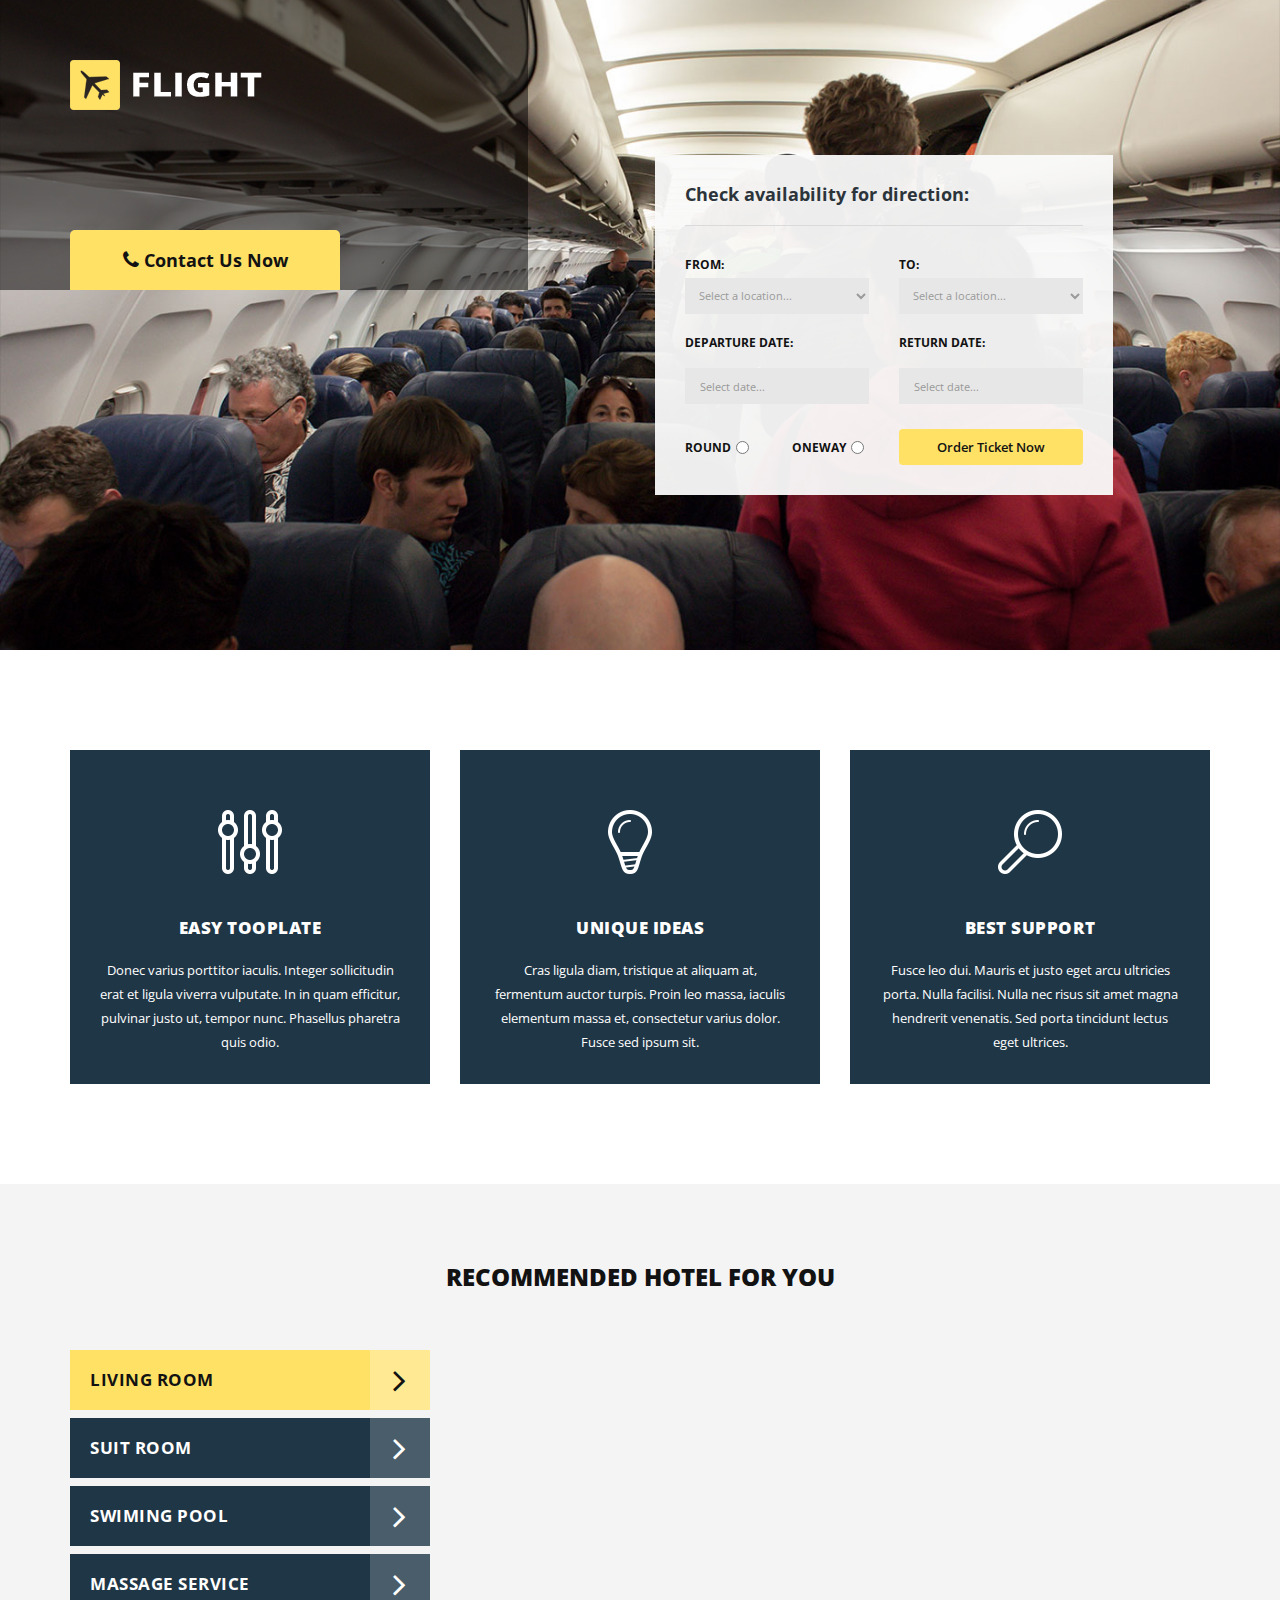
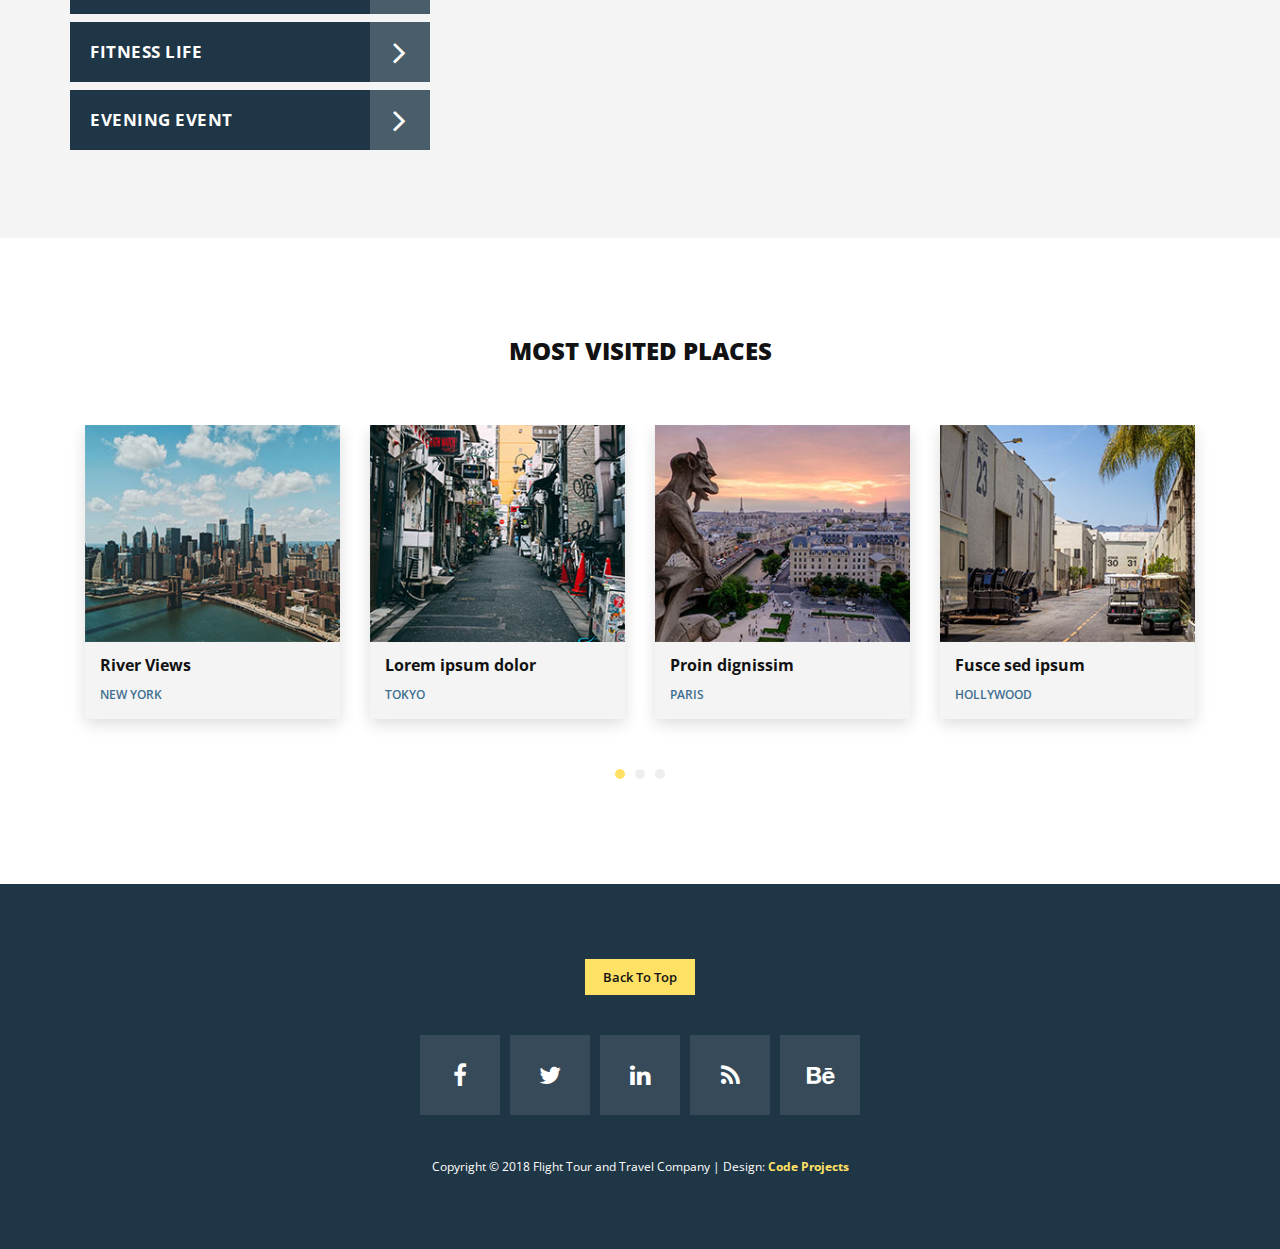
==== index.html @ 86ca8d21 "commit" ====
<!DOCTYPE html>
<html>
    <head>
        <meta charset="utf-8">
        <meta http-equiv="X-UA-Compatible" content="IE=edge,chrome=1">
<!--

Template 2093 Flight

http://www.tooplate.com/view/2093-flight

-->
    	<title>Flight - Travel and Tour</title>
    
        <meta name="description" content="">
        <meta name="viewport" content="width=device-width, initial-scale=1">
        <link rel="apple-touch-icon" href="apple-touch-icon.png">

        <link rel="stylesheet" href="css/bootstrap.min.css">
        <link rel="stylesheet" href="css/bootstrap-theme.min.css">
        <link rel="stylesheet" href="css/fontAwesome.css">
        <link rel="stylesheet" href="css/hero-slider.css">
        <link rel="stylesheet" href="css/owl-carousel.css">
        <link rel="stylesheet" href="css/datepicker.css">
        <link rel="stylesheet" href="css/tooplate-style.css">

        <link href="https://fonts.googleapis.com/css?family=Open+Sans:300,400,600,700,800" rel="stylesheet">

        <script src="js/vendor/modernizr-2.8.3-respond-1.4.2.min.js"></script>
    </head>

<body>

    
    <section class="banner" id="top">
        <div class="container">
            <div class="row">
                <div class="col-md-5">
                    <div class="left-side">
                        <div class="logo">
                            <img src="img/logo.png" alt="Flight Template">
                        </div>
                        <!--<div class="tabs-content">
                            <h4>Choose Your Direction:</h4>
                            <ul class="social-links">
                                <li><a href="http://facebook.com">Find us on <em>Facebook</em><i class="fa fa-facebook"></i></a></li>
                                <li><a href="http://youtube.com">Our <em>YouTube</em> Channel<i class="fa fa-youtube"></i></a></li>
                                <li><a href="http://instagram.com">Follow our <em>instagram</em><i class="fa fa-instagram"></i></a></li>
                            </ul>
                        </div>-->
                        <div class="page-direction-button">
                            <a href="contact.html"><i class="fa fa-phone"></i>Contact Us Now</a>
                        </div>
                    </div>
                </div>
                <div class="col-md-5 col-md-offset-1">
                    <section id="first-tab-group" class="tabgroup">
                        <div id="tab1">
                            <div class="submit-form">
                                <h4>Check availability for <em>direction</em>:</h4>
                                <form id="form-submit" action="contact.html" method="get">
                                    <div class="row">
                                        <div class="col-md-6">
                                            <fieldset>
                                                <label for="from">From:</label>
                                                <select required name='from' onchange='this.form.()'>
                                                    <option value="">Select a location...</option>
                                                    <option value="Cambodia">Cambodia</option>
                                                    <option value="Hong Kong">Hong Kong</option>
                                                    <option value="India">India</option>
                                                    <option value="Japan">Japan</option>
                                                    <option value="Korea">Korea</option>
                                                    <option value="Laos">Laos</option>
                                                    <option value="Myanmar">Myanmar</option>
                                                    <option value="Singapore">Singapore</option>
                                                    <option value="Thailand">Thailand</option>
                                                    <option value="Vietnam">Vietnam</option>
                                                </select>
                                            </fieldset>
                                        </div>
                                        <div class="col-md-6">
                                            <fieldset>
                                                <label for="to">To:</label>
                                                <select required name='to' onchange='this.form.()'>
                                                    <option value="">Select a location...</option>
                                                    <option value="Cambodia">Cambodia</option>
                                                    <option value="Hong Kong">Hong Kong</option>
                                                    <option value="India">India</option>
                                                    <option value="Japan">Japan</option>
                                                    <option value="Korea">Korea</option>
                                                    <option value="Laos">Laos</option>
                                                    <option value="Myanmar">Myanmar</option>
                                                    <option value="Singapore">Singapore</option>
                                                    <option value="Thailand">Thailand</option>
                                                    <option value="Vietnam">Vietnam</option>
                                                </select>
                                            </fieldset>
                                        </div>
                                        <div class="col-md-6">
                                            <fieldset>
                                                <label for="departure">Departure date:</label>
                                                <input name="deparure" type="text" class="form-control date" id="deparure" placeholder="Select date..." required="" onchange='this.form.()'>
                                            </fieldset>
                                        </div>
                                        <div class="col-md-6">
                                            <fieldset>
                                                <label for="return">Return date:</label>
                                                <input name="return" type="text" class="form-control date" id="return" placeholder="Select date..." required="" onchange='this.form.()'>
                                            </fieldset>
                                        </div>
                                        <div class="col-md-6">
                                            <div class="radio-select">
                                                <div class="row">
                                                    <div class="col-md-6 col-sm-6 col-xs-6">
                                                        <label for="round">Round</label>
                                                        <input type="radio" name="trip" id="round" value="round" required="required"onchange='this.form.()'>
                                                    </div>
                                                    <div class="col-md-6 col-sm-6 col-xs-6">
                                                        <label for="oneway">Oneway</label>
                                                        <input type="radio" name="trip" id="oneway" value="one-way" required="required"onchange='this.form.()'>
                                                    </div>
                                                </div>
                                            </div>
                                        </div>
                                        <div class="col-md-6">
                                            <fieldset>
                                                <button type="submit" id="form-submit" class="btn">Order Ticket Now</button>
                                            </fieldset>
                                        </div>
                                    </div>
                                </form>
                            </div>
                        </div>
                    </section>
                </div>
            </div>
        </div>
    </section>



    <!--<div class="tabs-content" id="weather">
        <div class="container">
            <div class="row">
                <div class="col-md-12">
                    <div class="section-heading">
                        <h2>Check Weather For 5 NEXT Days</h2>
                    </div>
                </div>
                <div class="wrapper">
                    <div class="col-md-12">
                        <div class="weather-content">
                            <div class="row">
                                <div class="col-md-12">
                                    <ul class="tabs clearfix" data-tabgroup="second-tab-group">
                                        <li><a href="#monday" class="active">Monday</a></li>
                                        <li><a href="#tuesday">Tuesday</a></li>
                                        <li><a href="#wednesday">Wednesday</a></li>
                                        <li><a href="#thursday">Thursday</a></li>
                                        <li><a href="#friday">Friday</a></li>
                                    </ul>    
                                </div>
                                <div class="col-md-12">
                                    <section id="second-tab-group" class="weathergroup">
                                        <div id="monday">
                                            <div class="row">
                                                <div class="col-md-4">
                                                    <div class="weather-item">
                                                        <h6>Myanmar</h6>
                                                        <div class="weather-icon">
                                                            <img src="img/weather-icon-03.png" alt="">
                                                        </div>
                                                        <span>32&deg;C</span>
                                                        <ul class="time-weather">
                                                            <li>6AM <span>26&deg;</span></li>
                                                            <li>12PM <span>32&deg;</span></li>
                                                            <li>6PM <span>28&deg;</span></li>
                                                            <li>12AM <span>22&deg;</span></li>
                                                        </ul>
                                                    </div>
                                                </div>
                                                <div class="col-md-4">
                                                    <div class="weather-item">
                                                        <h6>Thailand</h6>
                                                        <div class="weather-icon">
                                                            <img src="img/weather-icon-02.png" alt="">
                                                        </div>
                                                        <span>28&deg;C</span>
                                                        <ul class="time-weather">
                                                            <li>6AM <span>20&deg;</span></li>
                                                            <li>12PM <span>28&deg;</span></li>
                                                            <li>6PM <span>26&deg;</span></li>
                                                            <li>12AM <span>18&deg;</span></li>
                                                        </ul>
                                                    </div>
                                                </div>
                                                <div class="col-md-4">
                                                    <div class="weather-item">
                                                        <h6>India</h6>
                                                        <div class="weather-icon">
                                                            <img src="img/weather-icon-01.png" alt="">
                                                        </div>
                                                        <span>33&deg;C</span>
                                                        <ul class="time-weather">
                                                            <li>6AM <span>26&deg;</span></li>
                                                            <li>12PM <span>33&deg;</span></li>
                                                            <li>6PM <span>29&deg;</span></li>
                                                            <li>12AM <span>27&deg;</span></li>
                                                        </ul>
                                                    </div>
                                                </div>
                                            </div>
                                        </div>
                                        <div id="tuesday">
                                            <div class="row">
                                                <div class="col-md-4">
                                                    <div class="weather-item">
                                                        <h6>Myanmar</h6>
                                                        <div class="weather-icon">
                                                            <img src="img/weather-icon-02.png" alt="">
                                                        </div>
                                                        <span>28&deg;C</span>
                                                        <ul class="time-weather">
                                                            <li>6AM <span>18&deg;</span></li>
                                                            <li>12PM <span>27&deg;</span></li>
                                                            <li>6PM <span>25&deg;</span></li>
                                                            <li>12AM <span>17&deg;</span></li>
                                                        </ul>
                                                    </div>
                                                </div>
                                                <div class="col-md-4">
                                                    <div class="weather-item">
                                                        <h6>Thailand</h6>
                                                        <div class="weather-icon">
                                                            <img src="img/weather-icon-03.png" alt="">
                                                        </div>
                                                        <span>31&deg;C</span>
                                                        <ul class="time-weather">
                                                            <li>6AM <span>19&deg;</span></li>
                                                            <li>12PM <span>28&deg;</span></li>
                                                            <li>6PM <span>22&deg;</span></li>
                                                            <li>12AM <span>18&deg;</span></li>
                                                        </ul>
                                                    </div>
                                                </div>
                                                <div class="col-md-4">
                                                    <div class="weather-item">
                                                        <h6>India</h6>
                                                        <div class="weather-icon">
                                                            <img src="img/weather-icon-01.png" alt="">
                                                        </div>
                                                        <span>26&deg;C</span>
                                                        <ul class="time-weather">
                                                            <li>6AM <span>19&deg;</span></li>
                                                            <li>12PM <span>26&deg;</span></li>
                                                            <li>6PM <span>22&deg;</span></li>
                                                            <li>12AM <span>20&deg;</span></li>
                                                        </ul>
                                                    </div>
                                                </div>
                                            </div>
                                        </div>
                                        <div id="wednesday">
                                            <div class="row">
                                                <div class="col-md-4">
                                                    <div class="weather-item">
                                                        <h6>Myanmar</h6>
                                                        <div class="weather-icon">
                                                            <img src="img/weather-icon-03.png" alt="">
                                                        </div>
                                                        <span>31&deg;C</span>
                                                        <ul class="time-weather">
                                                            <li>6AM <span>19&deg;</span></li>
                                                            <li>12PM <span>28&deg;</span></li>
                                                            <li>6PM <span>22&deg;</span></li>
                                                            <li>12AM <span>18&deg;</span></li>
                                                        </ul>
                                                    </div>
                                                </div>
                                                <div class="col-md-4">
                                                    <div class="weather-item">
                                                        <h6>Thailand</h6>
                                                        <div class="weather-icon">
                                                            <img src="img/weather-icon-01.png" alt="">
                                                        </div>
                                                        <span>34&deg;C</span>
                                                        <ul class="time-weather">
                                                            <li>6AM <span>28&deg;</span></li>
                                                            <li>12PM <span>34&deg;</span></li>
                                                            <li>6PM <span>30&deg;</span></li>
                                                            <li>12AM <span>29&deg;</span></li>
                                                        </ul>
                                                    </div>
                                                </div>
                                                <div class="col-md-4">
                                                    <div class="weather-item">
                                                        <h6>India</h6>
                                                        <div class="weather-icon">
                                                            <img src="img/weather-icon-02.png" alt="">
                                                        </div>
                                                        <span>28&deg;C</span>
                                                        <ul class="time-weather">
                                                            <li>6AM <span>18&deg;</span></li>
                                                            <li>12PM <span>27&deg;</span></li>
                                                            <li>6PM <span>25&deg;</span></li>
                                                            <li>12AM <span>17&deg;</span></li>
                                                        </ul>
                                                    </div>
                                                </div>
                                            </div>
                                        </div>
                                        <div id="thursday">
                                            <div class="row">
                                                <div class="col-md-4">
                                                    <div class="weather-item">
                                                        <h6>Myanmar</h6>
                                                        <div class="weather-icon">
                                                            <img src="img/weather-icon-01.png" alt="">
                                                        </div>
                                                        <span>27&deg;C</span>
                                                        <ul class="time-weather">
                                                            <li>6AM <span>21&deg;</span></li>
                                                            <li>12PM <span>27&deg;</span></li>
                                                            <li>6PM <span>22&deg;</span></li>
                                                            <li>12AM <span>18&deg;</span></li>
                                                        </ul>
                                                    </div>
                                                </div>
                                                <div class="col-md-4">
                                                    <div class="weather-item">
                                                        <h6>Thailand</h6>
                                                        <div class="weather-icon">
                                                            <img src="img/weather-icon-02.png" alt="">
                                                        </div>
                                                        <span>28&deg;C</span>
                                                        <ul class="time-weather">
                                                            <li>6AM <span>18&deg;</span></li>
                                                            <li>12PM <span>27&deg;</span></li>
                                                            <li>6PM <span>25&deg;</span></li>
                                                            <li>12AM <span>17&deg;</span></li>
                                                        </ul>
                                                    </div>
                                                </div>
                                                <div class="col-md-4">
                                                    <div class="weather-item">
                                                        <h6>India</h6>
                                                        <div class="weather-icon">
                                                            <img src="img/weather-icon-03.png" alt="">
                                                        </div>
                                                        <span>31&deg;C</span>
                                                        <ul class="time-weather">
                                                            <li>6AM <span>19&deg;</span></li>
                                                            <li>12PM <span>28&deg;</span></li>
                                                            <li>6PM <span>22&deg;</span></li>
                                                            <li>12AM <span>18&deg;</span></li>
                                                        </ul>
                                                    </div>
                                                </div>
                                            </div>
                                        </div>
                                        <div id="friday">
                                            <div class="row">
                                                <div class="col-md-4">
                                                    <div class="weather-item">
                                                        <h6>Myanmar</h6>
                                                        <div class="weather-icon">
                                                            <img src="img/weather-icon-03.png" alt="">
                                                        </div>
                                                        <span>33&deg;C</span>
                                                        <ul class="time-weather">
                                                            <li>6AM <span>28&deg;</span></li>
                                                            <li>12PM <span>33&deg;</span></li>
                                                            <li>6PM <span>29&deg;</span></li>
                                                            <li>12AM <span>27&deg;</span></li>
                                                        </ul>
                                                    </div>
                                                </div>
                                                <div class="col-md-4">
                                                    <div class="weather-item">
                                                        <h6>Thailand</h6>
                                                        <div class="weather-icon">
                                                            <img src="img/weather-icon-02.png" alt="">
                                                        </div>
                                                        <span>31&deg;C</span>
                                                        <ul class="time-weather">
                                                            <li>6AM <span>24&deg;</span></li>
                                                            <li>12PM <span>31&deg;</span></li>
                                                            <li>6PM <span>26&deg;</span></li>
                                                            <li>12AM <span>23&deg;</span></li>
                                                        </ul>
                                                    </div>
                                                </div>
                                                <div class="col-md-4">
                                                    <div class="weather-item">
                                                        <h6>India</h6>
                                                        <div class="weather-icon">
                                                            <img src="img/weather-icon-01.png" alt="">
                                                        </div>
                                                        <span>28&deg;C</span>
                                                        <ul class="time-weather">
                                                            <li>6AM <span>24&deg;</span></li>
                                                            <li>12PM <span>28&deg;</span></li>
                                                            <li>6PM <span>26&deg;</span></li>
                                                            <li>12AM <span>22&deg;</span></li>
                                                        </ul>
                                                    </div>
                                                </div>
                                            </div>
                                        </div>
                                    </section>
                                </div>
                            </div>
                        </div>
                    </div>
                </div>
            </div>
        </div>
    </div>-->


    <section class="services">
        <div class="container">
            <div class="row">
                <div class="col-md-4">
                    <div class="service-item first-service">
                        <div class="service-icon"></div>
                        <h4>Easy Tooplate</h4>
                        <p>Donec varius porttitor iaculis. Integer sollicitudin erat et ligula viverra vulputate. In in quam efficitur, pulvinar justo ut, tempor nunc. Phasellus pharetra quis odio.</p>
                        </a>
                    </div>
                </div>
                <div class="col-md-4">
                    <div class="service-item second-service">
                        <div class="service-icon"></div>
                        <h4>Unique Ideas</h4>
                        <p>Cras ligula diam, tristique at aliquam at, fermentum auctor turpis. Proin leo massa, iaculis elementum massa et, consectetur varius dolor. Fusce sed ipsum sit.</p>
                        </a>
                    </div>
                </div>
                <div class="col-md-4">
                    <div class="service-item third-service">
                        <div class="service-icon"></div>
                        <h4>Best Support</h4>
                        <p>Fusce leo dui. Mauris et justo eget arcu ultricies porta. Nulla facilisi. Nulla nec risus sit amet magna hendrerit venenatis. Sed porta tincidunt lectus eget ultrices.</p>
                        </a>
                    </div>
                </div>
            </div>
        </div>
    </section>


    
    <div class="tabs-content" id="recommended-hotel">
        <div class="container">
            <div class="row">
                <div class="col-md-12">
                    <div class="section-heading">
                        <h2>Recommended Hotel For You</h2>
                    </div>
                </div>
                <div class="wrapper">
                    <div class="col-md-4">
                            <ul class="tabs clearfix" data-tabgroup="third-tab-group">
                                <li><a href="#livingroom" class="active">Living Room <i class="fa fa-angle-right"></i></a></li>
                                <li><a href="#suitroom">Suit Room <i class="fa fa-angle-right"></i></a></li>
                                <li><a href="#swimingpool">Swiming Pool <i class="fa fa-angle-right"></i></a></li>
                                <li><a href="#massage">Massage Service <i class="fa fa-angle-right"></i></a></li>
                                <li><a href="#fitness">Fitness Life <i class="fa fa-angle-right"></i></a></li>
                                <li><a href="#event">Evening Event <i class="fa fa-angle-right"></i></a></li>
                            </ul>
                        </div>
                    </div>
                    <div class="col-md-8">
                        <section id="third-tab-group" class="recommendedgroup">
                            <div id="livingroom">
                                <div class="text-content">
                                    <iframe width="100%" height="400px" src="https://www.youtube.com/embed/rMxTreSFMgE">
                                    </iframe>
                                </div>
                            </div>
                            <div id="suitroom">
                                <div class="row">
                                    <div class="col-md-12">
                                        <div id="owl-suiteroom" class="owl-carousel owl-theme">
                                            <div class="item">
                                                <div class="suiteroom-item">
                                                    <img src="img/suite-02.jpg" alt="">
                                                    <div class="text-content">
                                                        <h4>Clean And Relaxing Room</h4>
                                                        <span>Aurora Resort</span>
                                                    </div>
                                                </div>
                                            </div>
                                            <div class="item">
                                                <div class="suiteroom-item">
                                                    <img src="img/suite-01.jpg" alt="">
                                                    <div class="text-content">
                                                        <h4>Special Suite Room TV</h4>
                                                        <span>Khao Yai Hotel</span>
                                                    </div>
                                                </div>
                                            </div>
                                            <div class="item">
                                                <div class="suiteroom-item">
                                                    <img src="img/suite-03.jpg" alt="">
                                                    <div class="text-content">
                                                        <h4>The Best Sitting</h4>
                                                        <span>Hotel Grand</span>
                                                    </div>
                                                </div>
                                            </div>
                                        </div>
                                    </div>
                                </div>
                            </div>
                            <div id="swimingpool">
                                <img src="img/swiming-pool.jpg" alt="">
                                <div class="row">
                                    <div class="col-md-12">
                                        <div class="text-content">
                                            <h4>Lovely View Swiming Pool For Special Guests</h4>
                                            <span>Victoria Resort and Spa</span>
                                        </div>
                                    </div>
                                </div>
                            </div>
                            <div id="massage">
                                <img src="img/massage-service.jpg" alt="">
                                <div class="row">
                                    <div class="col-md-12">
                                        <div class="text-content">
                                            <h4>Perfect Place For Relaxation</h4>
                                            <span>Napali Beach</span>
                                        </div>
                                    </div>
                                </div>
                            </div>
                            <div id="fitness">
                                <img src="img/fitness-service.jpg" alt="">
                                <div class="row">
                                    <div class="col-md-12">
                                        <div class="text-content">
                                            <h4>Insane Street Workout</h4>
                                            <span>Hua Hin Beach</span>
                                        </div>
                                    </div>
                                </div>
                            </div>
                            <div id="event">
                                <img src="img/evening-event.jpg" alt="">
                                <div class="row">
                                    <div class="col-md-12">
                                        <div class="text-content">
                                            <h4>Finest Winery Night</h4>
                                            <span>Queen Restaurant</span>
                                        </div>
                                    </div>
                                </div>
                            </div>
                        </section>
                    </div>
                </div>
            </div>
        </div>
    </div>




    <section id="most-visited">
        <div class="container">
            <div class="row">
                <div class="col-md-12">
                    <div class="section-heading">
                        <h2>Most Visited Places</h2>
                    </div>
                </div>
                <div class="col-md-12">
                    <div id="owl-mostvisited" class="owl-carousel owl-theme">
                        <div class="item col-md-12">
                            <div class="visited-item">
                                <img src="img/place-01.jpg" alt="">
                                <div class="text-content">
                                    <h4>River Views</h4>
                                    <span>New York</span>
                                </div>
                            </div>
                        </div>
                        <div class="item col-md-12">
                            <div class="visited-item">
                                <img src="img/place-02.jpg" alt="">
                                <div class="text-content">
                                    <h4>Lorem ipsum dolor</h4>
                                    <span>Tokyo</span>
                                </div>
                            </div>
                        </div>
                        <div class="item col-md-12">
                            <div class="visited-item">
                                <img src="img/place-03.jpg" alt="">
                                <div class="text-content">
                                    <h4>Proin dignissim</h4>
                                    <span>Paris</span>
                                </div>
                            </div>
                        </div>
                        <div class="item col-md-12">
                            <div class="visited-item">
                                <img src="img/place-04.jpg" alt="">
                                <div class="text-content">
                                    <h4>Fusce sed ipsum</h4>
                                    <span>Hollywood</span>
                                </div>
                            </div>
                        </div>
                        <div class="item col-md-12">
                            <div class="visited-item">
                                <img src="img/place-02.jpg" alt="">
                                <div class="text-content">
                                    <h4>Vivamus egestas</h4>
                                    <span>Tokyo</span>
                                </div>
                            </div>
                        </div>
                        <div class="item col-md-12">
                            <div class="visited-item">
                                <img src="img/place-01.jpg" alt="">
                                <div class="text-content">
                                    <h4>Aliquam elit metus</h4>
                                    <span>New York</span>
                                </div>
                            </div>
                        </div>
                        <div class="item col-md-12">
                            <div class="visited-item">
                                <img src="img/place-03.jpg" alt="">
                                <div class="text-content">
                                    <h4>Phasellus pharetra</h4>
                                    <span>Paris</span>
                                </div>
                            </div>
                        </div>
                        <div class="item col-md-12">
                            <div class="visited-item">
                                <img src="img/place-04.jpg" alt="">
                                <div class="text-content">
                                    <h4>In in quam efficitur</h4>
                                    <span>Hollywood</span>
                                </div>
                            </div>
                        </div>
                        <div class="item col-md-12">
                            <div class="visited-item">
                                <img src="img/place-01.jpg" alt="">
                                <div class="text-content">
                                    <h4>Sed faucibus odio</h4>
                                    <span>NEW YORK</span>
                                </div>
                            </div>
                        </div>
                        <div class="item col-md-12">
                            <div class="visited-item">
                                <img src="img/place-02.jpg" alt="">
                                <div class="text-content">
                                    <h4>Donec varius porttitor</h4>
                                    <span>Tokyo</span>
                                </div>
                            </div>
                        </div>
                    </div>
                </div>
            </div>
        </div>
    </section>



    <footer>
        <div class="container">
            <div class="row">
                <div class="col-md-12">
                    <div class="primary-button">
                        <a href="#" class="scroll-top">Back To Top</a>
                    </div>
                </div>
                <div class="col-md-12">
                    <ul class="social-icons">
                        <li><a href="https://www.facebook.com/tooplate"><i class="fa fa-facebook"></i></a></li>
                        <li><a href="#"><i class="fa fa-twitter"></i></a></li>
                        <li><a href="#"><i class="fa fa-linkedin"></i></a></li>
                        <li><a href="#"><i class="fa fa-rss"></i></a></li>
                        <li><a href="#"><i class="fa fa-behance"></i></a></li>
                    </ul>
                </div>
                <div class="col-md-12">
                    <p>Copyright &copy; 2018 Flight Tour and Travel Company
                
                | Design: <a href="http://www.code-projects.org" target="_parent"><em>Code Projects</em></a></p>
                </div>
            </div>
        </div>
    </footer>


    


    <script src="//ajax.googleapis.com/ajax/libs/jquery/1.11.2/jquery.min.js"></script>
    <script>window.jQuery || document.write('<script src="js/vendor/jquery-1.11.2.min.js"><\/script>')</script>

    <script src="js/vendor/bootstrap.min.js"></script>
    
    <script src="js/datepicker.js"></script>
    <script src="js/plugins.js"></script>
    <script src="js/main.js"></script>

    <script src="http://ajax.googleapis.com/ajax/libs/jquery/1.10.2/jquery.min.js" type="text/javascript"></script>
    <script type="text/javascript">
    $(document).ready(function() {

        

        // navigation click actions 
        $('.scroll-link').on('click', function(event){
            event.preventDefault();
            var sectionID = $(this).attr("data-id");
            scrollToID('#' + sectionID, 750);
        });
        // scroll to top action
        $('.scroll-top').on('click', function(event) {
            event.preventDefault();
            $('html, body').animate({scrollTop:0}, 'slow');         
        });
        // mobile nav toggle
        $('#nav-toggle').on('click', function (event) {
            event.preventDefault();
            $('#main-nav').toggleClass("open");
        });
    });
    // scroll function
    function scrollToID(id, speed){
        var offSet = 0;
        var targetOffset = $(id).offset().top - offSet;
        var mainNav = $('#main-nav');
        $('html,body').animate({scrollTop:targetOffset}, speed);
        if (mainNav.hasClass("open")) {
            mainNav.css("height", "1px").removeClass("in").addClass("collapse");
            mainNav.removeClass("open");
        }
    }
    if (typeof console === "undefined") {
        console = {
            log: function() { }
        };
    }
    </script>
</body>
</html>
---- css/hero-slider.css ----
/* -------------------------------- 

Primary style

-------------------------------- */
*, *::after, *::before {
  -webkit-box-sizing: border-box;
  -moz-box-sizing: border-box;
  box-sizing: border-box;
}

html {
  font-size: 62.5%;
}

body {
  font-family: "Open Sans", sans-serif;
  color: #2c343b;
  background-color: #f2f2f2;
}

a {
  color: #d44457;
  text-decoration: none;
}

img {
  max-width: 100%;
}

/* -------------------------------- 

Main Components 

-------------------------------- */
.cd-header {
  position: absolute;
  z-index: 2;
  top: 0;
  left: 0;
  width: 100%;
  height: 50px;
  background-color: #21272c;
  -webkit-font-smoothing: antialiased;
  -moz-osx-font-smoothing: grayscale;
}
@media only screen and (min-width: 768px) {
  .cd-header {
    height: 70px;
    background-color: transparent;
  }
}

#cd-logo {
  float: left;
  margin: 13px 0 0 5%;
}
#cd-logo img {
  display: block;
}
@media only screen and (min-width: 768px) {
  #cd-logo {
    margin: 23px 0 0 5%;
  }
}

.cd-primary-nav {
  /* mobile first - navigation hidden by default, triggered by tap/click on navigation icon */
  float: right;
  margin-right: 5%;
  width: 44px;
  height: 100%;
}
.cd-primary-nav ul {
  position: absolute;
  top: 0;
  left: 0;
  width: 100%;
  -webkit-transform: translateY(-100%);
  -moz-transform: translateY(-100%);
  -ms-transform: translateY(-100%);
  -o-transform: translateY(-100%);
  transform: translateY(-100%);
}
.cd-primary-nav ul.is-visible {
  box-shadow: 0 3px 8px rgba(0, 0, 0, 0.2);
  -webkit-transform: translateY(50px);
  -moz-transform: translateY(50px);
  -ms-transform: translateY(50px);
  -o-transform: translateY(50px);
  transform: translateY(50px);
}
.cd-primary-nav a {
  display: block;
  height: 50px;
  line-height: 50px;
  padding-left: 5%;
  background: #21272c;
  border-top: 1px solid #333c44;
  color: #ffffff;
}
@media only screen and (min-width: 768px) {
  .cd-primary-nav {
    /* reset navigation values */
    width: auto;
    height: auto;
    background: none;
  }
  .cd-primary-nav ul {
    position: static;
    width: auto;
    -webkit-transform: translateY(0);
    -moz-transform: translateY(0);
    -ms-transform: translateY(0);
    -o-transform: translateY(0);
    transform: translateY(0);
    line-height: 70px;
  }
  .cd-primary-nav ul.is-visible {
    -webkit-transform: translateY(0);
    -moz-transform: translateY(0);
    -ms-transform: translateY(0);
    -o-transform: translateY(0);
    transform: translateY(0);
  }
  .cd-primary-nav li {
    display: inline-block;
    margin-left: 1em;
  }
  .cd-primary-nav a {
    display: inline-block;
    height: auto;
    font-weight: 600;
    line-height: normal;
    background: transparent;
    padding: .6em 1em;
    border-top: none;
  }
}

/* -------------------------------- 

Slider

-------------------------------- */
.cd-hero {
  position: relative;
  -webkit-font-smoothing: antialiased;
  -moz-osx-font-smoothing: grayscale;
}

.cd-hero-slider {
  position: relative;
  height: 360px;
  overflow: hidden;
}
.cd-hero-slider li {
  position: absolute;
  top: 0;
  left: 0;
  width: 100%;
  height: 100%;
  -webkit-transform: translateX(100%);
  -moz-transform: translateX(100%);
  -ms-transform: translateX(100%);
  -o-transform: translateX(100%);
  transform: translateX(100%);
}
.cd-hero-slider li.selected {
  /* this is the visible slide */
  position: relative;
  -webkit-transform: translateX(0);
  -moz-transform: translateX(0);
  -ms-transform: translateX(0);
  -o-transform: translateX(0);
  transform: translateX(0);
}
.cd-hero-slider li.move-left {
  /* slide hidden on the left */
  -webkit-transform: translateX(-100%);
  -moz-transform: translateX(-100%);
  -ms-transform: translateX(-100%);
  -o-transform: translateX(-100%);
  transform: translateX(-100%);
}
.cd-hero-slider li.is-moving, .cd-hero-slider li.selected {
  /* the is-moving class is assigned to the slide which is moving outside the viewport */
  -webkit-transition: -webkit-transform 0.5s;
  -moz-transition: -moz-transform 0.5s;
  transition: transform 0.5s;
}
@media only screen and (min-width: 768px) {
  .cd-hero-slider {
    height: 500px;
  }
}
@media only screen and (min-width: 1170px) {
  .cd-hero-slider {
    height: 680px;
  }
}

/* -------------------------------- 

Single slide style

-------------------------------- */
.cd-hero-slider li {
  background-position: center center;
  background-size: cover;
  background-repeat: no-repeat;
}
.cd-hero-slider li:first-of-type {
  background-image: url(../img/slide_01.jpg);
}
.cd-hero-slider li:nth-of-type(2) {
  background-image: url(../img/slide_02.jpg);
}
.cd-hero-slider li:nth-of-type(3) {
  background-image: url(../img/slide_03.jpg);
}
.cd-hero-slider .cd-full-width,
.cd-hero-slider .cd-half-width {
  position: absolute;
  width: 100%;
  height: 100%;
  z-index: 1;
  left: 0;
  top: 0;
  /* this padding is used to align the text */
  padding-top: 150px;
  text-align: center;
  /* Force Hardware Acceleration in WebKit */
  -webkit-backface-visibility: hidden;
  backface-visibility: hidden;
  -webkit-transform: translateZ(0);
  -moz-transform: translateZ(0);
  -ms-transform: translateZ(0);
  -o-transform: translateZ(0);
  transform: translateZ(0);
}
.cd-hero-slider .cd-img-container {
  /* hide image on mobile device */
  display: none;
}
.cd-hero-slider .cd-img-container img {
  position: absolute;
  left: 50%;
  top: 50%;
  bottom: auto;
  right: auto;
  -webkit-transform: translateX(-50%) translateY(-50%);
  -moz-transform: translateX(-50%) translateY(-50%);
  -ms-transform: translateX(-50%) translateY(-50%);
  -o-transform: translateX(-50%) translateY(-50%);
  transform: translateX(-50%) translateY(-50%);
}
.cd-hero-slider .cd-bg-video-wrapper {
  /* hide video on mobile device */
  display: none;
  position: absolute;
  top: 0;
  left: 0;
  width: 100%;
  height: 100%;
  overflow: hidden;
}
.cd-hero-slider .cd-bg-video-wrapper video {
  /* you won't see this element in the html, but it will be injected using js */
  display: block;
  min-height: 100%;
  min-width: 100%;
  max-width: none;
  height: auto;
  width: auto;
  position: absolute;
  left: 50%;
  top: 50%;
  bottom: auto;
  right: auto;
  -webkit-transform: translateX(-50%) translateY(-50%);
  -moz-transform: translateX(-50%) translateY(-50%);
  -ms-transform: translateX(-50%) translateY(-50%);
  -o-transform: translateX(-50%) translateY(-50%);
  transform: translateX(-50%) translateY(-50%);
}
.cd-hero-slider h2, .cd-hero-slider p {
  text-shadow: 0 1px 3px rgba(0, 0, 0, 0.1);
  line-height: 1.2;
  margin: 0 auto 14px;
  color: #ffffff;
  width: 90%;
  max-width: 400px;
}
.cd-hero-slider h2 {
  font-size: 2.4rem;
}
.cd-hero-slider p {
  font-size: 1.4rem;
  line-height: 1.4;
}
.cd-hero-slider .cd-btn {
  display: inline-block;
  padding: 1.2em 1.4em;
  margin-top: .8em;
  background-color: rgba(212, 68, 87, 0.9);
  font-size: 1.3rem;
  font-weight: 700;
  letter-spacing: 1px;
  color: #ffffff;
  text-transform: uppercase;
  box-shadow: 0 3px 6px rgba(0, 0, 0, 0.1);
  -webkit-transition: background-color 0.2s;
  -moz-transition: background-color 0.2s;
  transition: background-color 0.2s;
}
.cd-hero-slider .cd-btn.secondary {
  background-color: rgba(22, 26, 30, 0.8);
}
.cd-hero-slider .cd-btn:nth-of-type(2) {
  margin-left: 1em;
}
.no-touch .cd-hero-slider .cd-btn:hover {
  background-color: #d44457;
}
.no-touch .cd-hero-slider .cd-btn.secondary:hover {
  background-color: #161a1e;
}
@media only screen and (min-width: 768px) {
  .cd-hero-slider .cd-full-width,
  .cd-hero-slider .cd-half-width {
    padding-top: 200px;
  }
  .cd-hero-slider .cd-bg-video-wrapper {
    display: block;
  }
  .cd-hero-slider .cd-half-width {
    width: 45%;
  }
  .cd-hero-slider .cd-half-width:first-of-type {
    left: 5%;
  }
  .cd-hero-slider .cd-half-width:nth-of-type(2) {
    right: 5%;
    left: auto;
  }
  .cd-hero-slider .cd-img-container {
    display: block;
  }
  .cd-hero-slider h2, .cd-hero-slider p {
    max-width: 520px;
  }
  .cd-hero-slider h2 {
    font-size: 2.4em;
    font-weight: 300;
  }
  .cd-hero-slider .cd-btn {
    font-size: 1.4rem;
  }
}
@media only screen and (min-width: 1170px) {
  .cd-hero-slider .cd-full-width,
  .cd-hero-slider .cd-half-width {
    padding-top: 250px;
  }
  .cd-hero-slider h2, .cd-hero-slider p {
    margin-bottom: 20px;
  }
  .cd-hero-slider h2 {
    font-size: 3.2em;
  }
  .cd-hero-slider p {
    font-size: 1.6rem;
  }
}

/* -------------------------------- 

Single slide animation

-------------------------------- */
@media only screen and (min-width: 768px) {
  .cd-hero-slider .cd-half-width {
    opacity: 0;
    -webkit-transform: translateX(40px);
    -moz-transform: translateX(40px);
    -ms-transform: translateX(40px);
    -o-transform: translateX(40px);
    transform: translateX(40px);
  }
  .cd-hero-slider .move-left .cd-half-width {
    -webkit-transform: translateX(-40px);
    -moz-transform: translateX(-40px);
    -ms-transform: translateX(-40px);
    -o-transform: translateX(-40px);
    transform: translateX(-40px);
  }
  .cd-hero-slider .selected .cd-half-width {
    /* this is the visible slide */
    opacity: 1;
    -webkit-transform: translateX(0);
    -moz-transform: translateX(0);
    -ms-transform: translateX(0);
    -o-transform: translateX(0);
    transform: translateX(0);
  }
  .cd-hero-slider .is-moving .cd-half-width {
    /* this is the slide moving outside the viewport 
    wait for the end of the transition on the <li> parent before set opacity to 0 and translate to 40px/-40px */
    -webkit-transition: opacity 0s 0.5s, -webkit-transform 0s 0.5s;
    -moz-transition: opacity 0s 0.5s, -moz-transform 0s 0.5s;
    transition: opacity 0s 0.5s, transform 0s 0.5s;
  }
  .cd-hero-slider li.selected.from-left .cd-half-width:nth-of-type(2),
  .cd-hero-slider li.selected.from-right .cd-half-width:first-of-type {
    /* this is the selected slide - different animation if it's entering from left or right */
    -webkit-transition: opacity 0.4s 0.2s, -webkit-transform 0.5s 0.2s;
    -moz-transition: opacity 0.4s 0.2s, -moz-transform 0.5s 0.2s;
    transition: opacity 0.4s 0.2s, transform 0.5s 0.2s;
  }
  .cd-hero-slider li.selected.from-left .cd-half-width:first-of-type,
  .cd-hero-slider li.selected.from-right .cd-half-width:nth-of-type(2) {
    /* this is the selected slide - different animation if it's entering from left or right */
    -webkit-transition: opacity 0.4s 0.4s, -webkit-transform 0.5s 0.4s;
    -moz-transition: opacity 0.4s 0.4s, -moz-transform 0.5s 0.4s;
    transition: opacity 0.4s 0.4s, transform 0.5s 0.4s;
  }
  .cd-hero-slider .cd-full-width h2,
  .cd-hero-slider .cd-full-width p,
  .cd-hero-slider .cd-full-width .cd-btn {
    opacity: 0;
    -webkit-transform: translateX(100px);
    -moz-transform: translateX(100px);
    -ms-transform: translateX(100px);
    -o-transform: translateX(100px);
    transform: translateX(100px);
  }
  .cd-hero-slider .move-left .cd-full-width h2,
  .cd-hero-slider .move-left .cd-full-width p,
  .cd-hero-slider .move-left .cd-full-width .cd-btn {
    opacity: 0;
    -webkit-transform: translateX(-100px);
    -moz-transform: translateX(-100px);
    -ms-transform: translateX(-100px);
    -o-transform: translateX(-100px);
    transform: translateX(-100px);
  }
  .cd-hero-slider .selected .cd-full-width h2,
  .cd-hero-slider .selected .cd-full-width p,
  .cd-hero-slider .selected .cd-full-width .cd-btn {
    /* this is the visible slide */
    opacity: 1;
    -webkit-transform: translateX(0);
    -moz-transform: translateX(0);
    -ms-transform: translateX(0);
    -o-transform: translateX(0);
    transform: translateX(0);
  }
  .cd-hero-slider li.is-moving .cd-full-width h2,
  .cd-hero-slider li.is-moving .cd-full-width p,
  .cd-hero-slider li.is-moving .cd-full-width .cd-btn {
    /* this is the slide moving outside the viewport 
    wait for the end of the transition on the li parent before set opacity to 0 and translate to 100px/-100px */
    -webkit-transition: opacity 0s 0.5s, -webkit-transform 0s 0.5s;
    -moz-transition: opacity 0s 0.5s, -moz-transform 0s 0.5s;
    transition: opacity 0s 0.5s, transform 0s 0.5s;
  }
  .cd-hero-slider li.selected h2 {
    -webkit-transition: opacity 0.4s 0.2s, -webkit-transform 0.5s 0.2s;
    -moz-transition: opacity 0.4s 0.2s, -moz-transform 0.5s 0.2s;
    transition: opacity 0.4s 0.2s, transform 0.5s 0.2s;
  }
  .cd-hero-slider li.selected p {
    -webkit-transition: opacity 0.4s 0.3s, -webkit-transform 0.5s 0.3s;
    -moz-transition: opacity 0.4s 0.3s, -moz-transform 0.5s 0.3s;
    transition: opacity 0.4s 0.3s, transform 0.5s 0.3s;
  }
  .cd-hero-slider li.selected .cd-btn {
    -webkit-transition: opacity 0.4s 0.4s, -webkit-transform 0.5s 0.4s, background-color 0.2s 0s;
    -moz-transition: opacity 0.4s 0.4s, -moz-transform 0.5s 0.4s, background-color 0.2s 0s;
    transition: opacity 0.4s 0.4s, transform 0.5s 0.4s, background-color 0.2s 0s;
  }
}
/* -------------------------------- 

Slider navigation

-------------------------------- */
.cd-slider-nav {
  display: none;
  position: absolute;
  width: 100%;
  bottom: 0;
  z-index: 2;
  text-align: center;
  height: 55px;
  background-color: rgba(0, 1, 1, 0.5);
}
.cd-slider-nav nav, .cd-slider-nav ul, .cd-slider-nav li, .cd-slider-nav a {
  height: 100%;
}
.cd-slider-nav nav {
  display: inline-block;
  position: relative;
}
.cd-slider-nav .cd-marker {
  position: absolute;
  bottom: 0;
  left: 0;
  width: 60px;
  height: 100%;
  color: #d44457;
  background-color: #ffffff;
  box-shadow: inset 0 2px 0 currentColor;
  -webkit-transition: -webkit-transform 0.2s, box-shadow 0.2s;
  -moz-transition: -moz-transform 0.2s, box-shadow 0.2s;
  transition: transform 0.2s, box-shadow 0.2s;
}
.cd-slider-nav .cd-marker.item-2 {
  -webkit-transform: translateX(100%);
  -moz-transform: translateX(100%);
  -ms-transform: translateX(100%);
  -o-transform: translateX(100%);
  transform: translateX(100%);
}
.cd-slider-nav .cd-marker.item-3 {
  -webkit-transform: translateX(200%);
  -moz-transform: translateX(200%);
  -ms-transform: translateX(200%);
  -o-transform: translateX(200%);
  transform: translateX(200%);
}
.cd-slider-nav .cd-marker.item-4 {
  -webkit-transform: translateX(300%);
  -moz-transform: translateX(300%);
  -ms-transform: translateX(300%);
  -o-transform: translateX(300%);
  transform: translateX(300%);
}
.cd-slider-nav .cd-marker.item-5 {
  -webkit-transform: translateX(400%);
  -moz-transform: translateX(400%);
  -ms-transform: translateX(400%);
  -o-transform: translateX(400%);
  transform: translateX(400%);
}
.cd-slider-nav ul::after {
  clear: both;
  content: "";
  display: table;
}
.cd-slider-nav li {
  display: inline-block;
  width: 60px;
  float: left;
}
.cd-slider-nav li.selected a {
  color: #2c343b;
}
.no-touch .cd-slider-nav li.selected a:hover {
  background-color: transparent;
}
.cd-slider-nav a {
  display: block;
  position: relative;
  padding-top: 35px;
  font-size: 1rem;
  font-weight: 700;
  color: #a8b4be;
  -webkit-transition: background-color 0.2s;
  -moz-transition: background-color 0.2s;
  transition: background-color 0.2s;
}
.cd-slider-nav a::before {
  content: '';
  position: absolute;
  width: 24px;
  height: 24px;
  top: 8px;
  left: 50%;
  right: auto;
  -webkit-transform: translateX(-50%);
  -moz-transform: translateX(-50%);
  -ms-transform: translateX(-50%);
  -o-transform: translateX(-50%);
  transform: translateX(-50%);
}
.no-touch .cd-slider-nav a:hover {
  background-color: rgba(0, 1, 1, 0.5);
}
.cd-slider-nav li:first-of-type a::before {
  background-position: 0 0;
}
.cd-slider-nav li.selected:first-of-type a::before {
  background-position: 0 -24px;
}
.cd-slider-nav li:nth-of-type(2) a::before {
  background-position: -24px 0;
}
.cd-slider-nav li.selected:nth-of-type(2) a::before {
  background-position: -24px -24px;
}
.cd-slider-nav li:nth-of-type(3) a::before {
  background-position: -48px 0;
}
.cd-slider-nav li.selected:nth-of-type(3) a::before {
  background-position: -48px -24px;
}
.cd-slider-nav li:nth-of-type(4) a::before {
  background-position: -72px 0;
}
.cd-slider-nav li.selected:nth-of-type(4) a::before {
  background-position: -72px -24px;
}
.cd-slider-nav li:nth-of-type(5) a::before {
  background-position: -96px 0;
}
.cd-slider-nav li.selected:nth-of-type(5) a::before {
  background-position: -96px -24px;
}
@media only screen and (min-width: 768px) {
  .cd-slider-nav {
    height: 80px;
  }
  .cd-slider-nav .cd-marker,
  .cd-slider-nav li {
    width: 95px;
  }
  .cd-slider-nav a {
    padding-top: 48px;
    font-size: 1.1rem;
    text-transform: uppercase;
  }
  .cd-slider-nav a::before {
    top: 18px;
  }
}

/* -------------------------------- 

Main content

-------------------------------- */
.cd-main-content {
  width: 90%;
  max-width: 768px;
  margin: 0 auto;
  padding: 2em 0;
}
.cd-main-content p {
  font-size: 1.4rem;
  line-height: 1.8;
  color: #999999;
  margin: 2em 0;
}
@media only screen and (min-width: 1170px) {
  .cd-main-content {
    padding: 3em 0;
  }
  .cd-main-content p {
    font-size: 1.6rem;
  }
}

/* -------------------------------- 

Javascript disabled

-------------------------------- */
.no-js .cd-hero-slider li {
  display: none;
}
.no-js .cd-hero-slider li.selected {
  display: block;
}

.no-js .cd-slider-nav {
  display: none;
}
---- css/owl-carousel.css ----
/* 
 *  Core Owl Carousel CSS File
 *  v1.3.3
 */

/* clearfix */
.owl-carousel .owl-wrapper:after {
  content: ".";
  display: block;
  clear: both;
  visibility: hidden;
  line-height: 0;
  height: 0;
}
/* display none until init */
.owl-carousel{
  display: none;
  position: relative;
  width: 100%;
  -ms-touch-action: pan-y;
}
.owl-carousel .owl-wrapper{
  display: none;
  position: relative;
  -webkit-transform: translate3d(0px, 0px, 0px);
}
.owl-carousel .owl-wrapper-outer{
  overflow: hidden;
  position: relative;
  width: 100%;
}
.owl-carousel .owl-wrapper-outer.autoHeight{
  -webkit-transition: height 500ms ease-in-out;
  -moz-transition: height 500ms ease-in-out;
  -ms-transition: height 500ms ease-in-out;
  -o-transition: height 500ms ease-in-out;
  transition: height 500ms ease-in-out;
}
  
.owl-carousel .owl-item{
  float: left;
}

.owl-controls {
  @media (max-width: @screen-sm-max) {
    top: -120px;
  }
  top: -200px;
  width: 100%;
  text-align: center;
  display: inline-block;
}

.owl-controls a {
  color: #336699;
}

.owl-controls a:hover {
  color: #336699;
}

.owl-controls .bg-prev {
  position: absolute;
  z-index: 1;
  width: 50px;
  height: 50px;
  z-index:10; 
  background:#fff; 
  border: 1px solid #336699;
  -webkit-transform: rotate(45deg);
  -moz-transform: rotate(45deg);
  -ms-transform: rotate(45deg);
  -o-transform: rotate(45deg);
  transform: rotate(45deg);
}

.owl-controls .bg-prev:before{
  content:""; 
  display:block; 
  position:absolute; 
  z-index:-1; 
  top:3px; 
  left:3px; 
  right:3px; 
  bottom:3px; 
  border:2px solid #336699
}

.owl-controls .prev {
  left: 15px;
  z-index: 11;
  position: absolute; 
  width: 50px;
  height: 50px;
  line-height: 32px;
}

.owl-controls .prev.active {
  background-image: none;
  outline: 0;
  -webkit-box-shadow: none;
          box-shadow: none;
}

.owl-controls .prev:active {
  background-image: none;
  outline: 0;
  -webkit-box-shadow: none;
          box-shadow: none;
}

.owl-controls .bg-next {
  position: absolute;
  float: right;
  z-index: 1;
  width: 50px;
  height: 50px;
  position:relative; 
  z-index:10; 
  background:#fff; 
  border: 1px solid #336699;
  -webkit-transform: rotate(45deg);
  -moz-transform: rotate(45deg);
  -ms-transform: rotate(45deg);
  -o-transform: rotate(45deg);
  transform: rotate(45deg);
}

.owl-controls .bg-next:before{
  content:""; 
  display:block; 
  position:absolute; 
  z-index:-1; 
  top:3px; 
  left:3px; 
  right:3px; 
  bottom:3px; 
  border:2px solid #336699
}

.owl-controls .next {
  right: 15px;
  z-index: 11;
  position: absolute; 
  width: 50px;
  height: 50px;
  line-height: 32px;
}

.owl-controls .next.active {
  background-image: none;
  outline: 0;
  -webkit-box-shadow: none;
          box-shadow: none;
}

.owl-controls .next:active {
  background-image: none;
  outline: 0;
  -webkit-box-shadow: none;
          box-shadow: none;
}


.owl-theme .owl-controls .owl-page{
  cursor: pointer;
  display: inline-block;
  zoom: 1;
  *display: inline;/*IE7 life-saver */
}
.owl-theme .owl-controls .owl-page a{
  display: block;
  width: 12px;
  height: 12px;
  margin: 0px 5px;
  filter: Alpha(Opacity=50);/*IE7 fix*/
  opacity: 0.5;
  -webkit-border-radius: 20px;
  -moz-border-radius: 20px;
  border-radius: 20px;
  background: transparent;
  border: 2px solid #888;
}

.owl-theme .owl-controls .owl-page.active span,
.owl-theme .owl-controls.clickable .owl-page:hover span{
  filter: Alpha(Opacity=100);/*IE7 fix*/
  opacity: 1;
  display: inline-block;
}
.owl-controls {
  -webkit-user-select: none;
  -khtml-user-select: none;
  -moz-user-select: none;
  -ms-user-select: none;
  user-select: none;
  -webkit-tap-highlight-color: rgba(0, 0, 0, 0);
}

/* fix */
.owl-carousel  .owl-wrapper,
.owl-carousel  .owl-item{
  -webkit-backface-visibility: hidden;
  -moz-backface-visibility:    hidden;
  -ms-backface-visibility:     hidden;
  -webkit-transform: translate3d(0,0,0);
  -moz-transform: translate3d(0,0,0);
  -ms-transform: translate3d(0,0,0);
}
---- css/datepicker.css ----
/*!
 * Datepicker for Bootstrap v1.7.1 (https://github.com/uxsolutions/bootstrap-datepicker)
 *
 * Licensed under the Apache License v2.0 (http://www.apache.org/licenses/LICENSE-2.0)
 */

.datepicker {
  padding: 4px;
  -webkit-border-radius: 4px;
  -moz-border-radius: 4px;
  border-radius: 4px;
  direction: ltr;
}
.datepicker-inline {
  width: 220px;
}
.datepicker-rtl {
  direction: rtl;
}
.datepicker-rtl.dropdown-menu {
  left: auto;
}
.datepicker-rtl table tr td span {
  float: right;
}
.datepicker-dropdown {
  top: 0;
  left: 0;
}
.datepicker-dropdown:before {
  content: '';
  display: inline-block;
  border-left: 7px solid transparent;
  border-right: 7px solid transparent;
  border-bottom: 7px solid #999;
  border-top: 0;
  border-bottom-color: rgba(0, 0, 0, 0.2);
  position: absolute;
}
.datepicker-dropdown:after {
  content: '';
  display: inline-block;
  border-left: 6px solid transparent;
  border-right: 6px solid transparent;
  border-bottom: 6px solid #fff;
  border-top: 0;
  position: absolute;
}
.datepicker-dropdown.datepicker-orient-left:before {
  left: 6px;
}
.datepicker-dropdown.datepicker-orient-left:after {
  left: 7px;
}
.datepicker-dropdown.datepicker-orient-right:before {
  right: 6px;
}
.datepicker-dropdown.datepicker-orient-right:after {
  right: 7px;
}
.datepicker-dropdown.datepicker-orient-bottom:before {
  top: -7px;
}
.datepicker-dropdown.datepicker-orient-bottom:after {
  top: -6px;
}
.datepicker-dropdown.datepicker-orient-top:before {
  bottom: -7px;
  border-bottom: 0;
  border-top: 7px solid #999;
}
.datepicker-dropdown.datepicker-orient-top:after {
  bottom: -6px;
  border-bottom: 0;
  border-top: 6px solid #fff;
}
.datepicker table {
  margin: 0;
  -webkit-touch-callout: none;
  -webkit-user-select: none;
  -khtml-user-select: none;
  -moz-user-select: none;
  -ms-user-select: none;
  user-select: none;
}
.datepicker td,
.datepicker th {
  text-align: center;
  width: 20px;
  height: 20px;
  -webkit-border-radius: 4px;
  -moz-border-radius: 4px;
  border-radius: 4px;
  border: none;
}
.table-striped .datepicker table tr td,
.table-striped .datepicker table tr th {
  background-color: transparent;
}
.datepicker table tr td.day:hover,
.datepicker table tr td.day.focused {
  background: #eee;
  cursor: pointer;
}
.datepicker table tr td.old,
.datepicker table tr td.new {
  color: #999;
}
.datepicker table tr td.disabled,
.datepicker table tr td.disabled:hover {
  background: none;
  color: #999;
  cursor: default;
}
.datepicker table tr td.highlighted {
  background: #d9edf7;
  border-radius: 0;
}
.datepicker table tr td.today,
.datepicker table tr td.today:hover,
.datepicker table tr td.today.disabled,
.datepicker table tr td.today.disabled:hover {
  background-color: #fde19a;
  background-image: -moz-linear-gradient(to bottom, #fdd49a, #fdf59a);
  background-image: -ms-linear-gradient(to bottom, #fdd49a, #fdf59a);
  background-image: -webkit-gradient(linear, 0 0, 0 100%, from(#fdd49a), to(#fdf59a));
  background-image: -webkit-linear-gradient(to bottom, #fdd49a, #fdf59a);
  background-image: -o-linear-gradient(to bottom, #fdd49a, #fdf59a);
  background-image: linear-gradient(to bottom, #fdd49a, #fdf59a);
  background-repeat: repeat-x;
  filter: progid:DXImageTransform.Microsoft.gradient(startColorstr='#fdd49a', endColorstr='#fdf59a', GradientType=0);
  border-color: #fdf59a #fdf59a #fbed50;
  border-color: rgba(0, 0, 0, 0.1) rgba(0, 0, 0, 0.1) rgba(0, 0, 0, 0.25);
  filter: progid:DXImageTransform.Microsoft.gradient(enabled=false);
  color: #000;
}
.datepicker table tr td.today:hover,
.datepicker table tr td.today:hover:hover,
.datepicker table tr td.today.disabled:hover,
.datepicker table tr td.today.disabled:hover:hover,
.datepicker table tr td.today:active,
.datepicker table tr td.today:hover:active,
.datepicker table tr td.today.disabled:active,
.datepicker table tr td.today.disabled:hover:active,
.datepicker table tr td.today.active,
.datepicker table tr td.today:hover.active,
.datepicker table tr td.today.disabled.active,
.datepicker table tr td.today.disabled:hover.active,
.datepicker table tr td.today.disabled,
.datepicker table tr td.today:hover.disabled,
.datepicker table tr td.today.disabled.disabled,
.datepicker table tr td.today.disabled:hover.disabled,
.datepicker table tr td.today[disabled],
.datepicker table tr td.today:hover[disabled],
.datepicker table tr td.today.disabled[disabled],
.datepicker table tr td.today.disabled:hover[disabled] {
  background-color: #fdf59a;
}
.datepicker table tr td.today:active,
.datepicker table tr td.today:hover:active,
.datepicker table tr td.today.disabled:active,
.datepicker table tr td.today.disabled:hover:active,
.datepicker table tr td.today.active,
.datepicker table tr td.today:hover.active,
.datepicker table tr td.today.disabled.active,
.datepicker table tr td.today.disabled:hover.active {
  background-color: #fbf069 \9;
}
.datepicker table tr td.today:hover:hover {
  color: #000;
}
.datepicker table tr td.today.active:hover {
  color: #fff;
}
.datepicker table tr td.range,
.datepicker table tr td.range:hover,
.datepicker table tr td.range.disabled,
.datepicker table tr td.range.disabled:hover {
  background: #eee;
  -webkit-border-radius: 0;
  -moz-border-radius: 0;
  border-radius: 0;
}
.datepicker table tr td.range.today,
.datepicker table tr td.range.today:hover,
.datepicker table tr td.range.today.disabled,
.datepicker table tr td.range.today.disabled:hover {
  background-color: #f3d17a;
  background-image: -moz-linear-gradient(to bottom, #f3c17a, #f3e97a);
  background-image: -ms-linear-gradient(to bottom, #f3c17a, #f3e97a);
  background-image: -webkit-gradient(linear, 0 0, 0 100%, from(#f3c17a), to(#f3e97a));
  background-image: -webkit-linear-gradient(to bottom, #f3c17a, #f3e97a);
  background-image: -o-linear-gradient(to bottom, #f3c17a, #f3e97a);
  background-image: linear-gradient(to bottom, #f3c17a, #f3e97a);
  background-repeat: repeat-x;
  filter: progid:DXImageTransform.Microsoft.gradient(startColorstr='#f3c17a', endColorstr='#f3e97a', GradientType=0);
  border-color: #f3e97a #f3e97a #edde34;
  border-color: rgba(0, 0, 0, 0.1) rgba(0, 0, 0, 0.1) rgba(0, 0, 0, 0.25);
  filter: progid:DXImageTransform.Microsoft.gradient(enabled=false);
  -webkit-border-radius: 0;
  -moz-border-radius: 0;
  border-radius: 0;
}
.datepicker table tr td.range.today:hover,
.datepicker table tr td.range.today:hover:hover,
.datepicker table tr td.range.today.disabled:hover,
.datepicker table tr td.range.today.disabled:hover:hover,
.datepicker table tr td.range.today:active,
.datepicker table tr td.range.today:hover:active,
.datepicker table tr td.range.today.disabled:active,
.datepicker table tr td.range.today.disabled:hover:active,
.datepicker table tr td.range.today.active,
.datepicker table tr td.range.today:hover.active,
.datepicker table tr td.range.today.disabled.active,
.datepicker table tr td.range.today.disabled:hover.active,
.datepicker table tr td.range.today.disabled,
.datepicker table tr td.range.today:hover.disabled,
.datepicker table tr td.range.today.disabled.disabled,
.datepicker table tr td.range.today.disabled:hover.disabled,
.datepicker table tr td.range.today[disabled],
.datepicker table tr td.range.today:hover[disabled],
.datepicker table tr td.range.today.disabled[disabled],
.datepicker table tr td.range.today.disabled:hover[disabled] {
  background-color: #f3e97a;
}
.datepicker table tr td.range.today:active,
.datepicker table tr td.range.today:hover:active,
.datepicker table tr td.range.today.disabled:active,
.datepicker table tr td.range.today.disabled:hover:active,
.datepicker table tr td.range.today.active,
.datepicker table tr td.range.today:hover.active,
.datepicker table tr td.range.today.disabled.active,
.datepicker table tr td.range.today.disabled:hover.active {
  background-color: #efe24b \9;
}
.datepicker table tr td.selected,
.datepicker table tr td.selected:hover,
.datepicker table tr td.selected.disabled,
.datepicker table tr td.selected.disabled:hover {
  background-color: #9e9e9e;
  background-image: -moz-linear-gradient(to bottom, #b3b3b3, #808080);
  background-image: -ms-linear-gradient(to bottom, #b3b3b3, #808080);
  background-image: -webkit-gradient(linear, 0 0, 0 100%, from(#b3b3b3), to(#808080));
  background-image: -webkit-linear-gradient(to bottom, #b3b3b3, #808080);
  background-image: -o-linear-gradient(to bottom, #b3b3b3, #808080);
  background-image: linear-gradient(to bottom, #b3b3b3, #808080);
  background-repeat: repeat-x;
  filter: progid:DXImageTransform.Microsoft.gradient(startColorstr='#b3b3b3', endColorstr='#808080', GradientType=0);
  border-color: #808080 #808080 #595959;
  border-color: rgba(0, 0, 0, 0.1) rgba(0, 0, 0, 0.1) rgba(0, 0, 0, 0.25);
  filter: progid:DXImageTransform.Microsoft.gradient(enabled=false);
  color: #fff;
  text-shadow: 0 -1px 0 rgba(0, 0, 0, 0.25);
}
.datepicker table tr td.selected:hover,
.datepicker table tr td.selected:hover:hover,
.datepicker table tr td.selected.disabled:hover,
.datepicker table tr td.selected.disabled:hover:hover,
.datepicker table tr td.selected:active,
.datepicker table tr td.selected:hover:active,
.datepicker table tr td.selected.disabled:active,
.datepicker table tr td.selected.disabled:hover:active,
.datepicker table tr td.selected.active,
.datepicker table tr td.selected:hover.active,
.datepicker table tr td.selected.disabled.active,
.datepicker table tr td.selected.disabled:hover.active,
.datepicker table tr td.selected.disabled,
.datepicker table tr td.selected:hover.disabled,
.datepicker table tr td.selected.disabled.disabled,
.datepicker table tr td.selected.disabled:hover.disabled,
.datepicker table tr td.selected[disabled],
.datepicker table tr td.selected:hover[disabled],
.datepicker table tr td.selected.disabled[disabled],
.datepicker table tr td.selected.disabled:hover[disabled] {
  background-color: #808080;
}
.datepicker table tr td.selected:active,
.datepicker table tr td.selected:hover:active,
.datepicker table tr td.selected.disabled:active,
.datepicker table tr td.selected.disabled:hover:active,
.datepicker table tr td.selected.active,
.datepicker table tr td.selected:hover.active,
.datepicker table tr td.selected.disabled.active,
.datepicker table tr td.selected.disabled:hover.active {
  background-color: #ffe165 \9;
}
.datepicker table tr td.active,
.datepicker table tr td.active:hover,
.datepicker table tr td.active.disabled,
.datepicker table tr td.active.disabled:hover {
  background-color: #ffe165;
  background-image: -moz-linear-gradient(to bottom, #08c, #ffe165);
  filter: progid:DXImageTransform.Microsoft.gradient(startColorstr='#08c', endColorstr='#ffe165', GradientType=0);
  border-color: #ffe165 #ffe165 #002a80;
  border-color: rgba(0, 0, 0, 0.1) rgba(0, 0, 0, 0.1) rgba(0, 0, 0, 0.25);
  filter: progid:DXImageTransform.Microsoft.gradient(enabled=false);
  color: #121212;
  text-shadow: 0 -1px 0 rgba(0, 0, 0, 0.25);
}
.datepicker table tr td.active:hover,
.datepicker table tr td.active:hover:hover,
.datepicker table tr td.active.disabled:hover,
.datepicker table tr td.active.disabled:hover:hover,
.datepicker table tr td.active:active,
.datepicker table tr td.active:hover:active,
.datepicker table tr td.active.disabled:active,
.datepicker table tr td.active.disabled:hover:active,
.datepicker table tr td.active.active,
.datepicker table tr td.active:hover.active,
.datepicker table tr td.active.disabled.active,
.datepicker table tr td.active.disabled:hover.active,
.datepicker table tr td.active.disabled,
.datepicker table tr td.active:hover.disabled,
.datepicker table tr td.active.disabled.disabled,
.datepicker table tr td.active.disabled:hover.disabled,
.datepicker table tr td.active[disabled],
.datepicker table tr td.active:hover[disabled],
.datepicker table tr td.active.disabled[disabled],
.datepicker table tr td.active.disabled:hover[disabled] {
  background-color: #ffe165;
}
.datepicker table tr td.active:active,
.datepicker table tr td.active:hover:active,
.datepicker table tr td.active.disabled:active,
.datepicker table tr td.active.disabled:hover:active,
.datepicker table tr td.active.active,
.datepicker table tr td.active:hover.active,
.datepicker table tr td.active.disabled.active,
.datepicker table tr td.active.disabled:hover.active {
  background-color: #ffe165 \9;
}
.datepicker table tr td span {
  display: block;
  width: 23%;
  height: 54px;
  line-height: 54px;
  float: left;
  margin: 1%;
  cursor: pointer;
  -webkit-border-radius: 4px;
  -moz-border-radius: 4px;
  border-radius: 4px;
}
.datepicker table tr td span:hover,
.datepicker table tr td span.focused {
  background: #eee;
}
.datepicker table tr td span.disabled,
.datepicker table tr td span.disabled:hover {
  background: none;
  color: #999;
  cursor: default;
}
.datepicker table tr td span.active,
.datepicker table tr td span.active:hover,
.datepicker table tr td span.active.disabled,
.datepicker table tr td span.active.disabled:hover {
  background-color: #006dcc;
  background-image: -moz-linear-gradient(to bottom, #08c, #ffe165);
  background-image: -ms-linear-gradient(to bottom, #08c, #ffe165);
  background-image: -webkit-gradient(linear, 0 0, 0 100%, from(#08c), to(#ffe165));
  background-image: -webkit-linear-gradient(to bottom, #08c, #ffe165);
  background-image: -o-linear-gradient(to bottom, #08c, #ffe165);
  background-image: linear-gradient(to bottom, #08c, #ffe165);
  background-repeat: repeat-x;
  filter: progid:DXImageTransform.Microsoft.gradient(startColorstr='#08c', endColorstr='#ffe165', GradientType=0);
  border-color: #ffe165 #ffe165 #002a80;
  border-color: rgba(0, 0, 0, 0.1) rgba(0, 0, 0, 0.1) rgba(0, 0, 0, 0.25);
  filter: progid:DXImageTransform.Microsoft.gradient(enabled=false);
  color: #fff;
  text-shadow: 0 -1px 0 rgba(0, 0, 0, 0.25);
}
.datepicker table tr td span.active:hover,
.datepicker table tr td span.active:hover:hover,
.datepicker table tr td span.active.disabled:hover,
.datepicker table tr td span.active.disabled:hover:hover,
.datepicker table tr td span.active:active,
.datepicker table tr td span.active:hover:active,
.datepicker table tr td span.active.disabled:active,
.datepicker table tr td span.active.disabled:hover:active,
.datepicker table tr td span.active.active,
.datepicker table tr td span.active:hover.active,
.datepicker table tr td span.active.disabled.active,
.datepicker table tr td span.active.disabled:hover.active,
.datepicker table tr td span.active.disabled,
.datepicker table tr td span.active:hover.disabled,
.datepicker table tr td span.active.disabled.disabled,
.datepicker table tr td span.active.disabled:hover.disabled,
.datepicker table tr td span.active[disabled],
.datepicker table tr td span.active:hover[disabled],
.datepicker table tr td span.active.disabled[disabled],
.datepicker table tr td span.active.disabled:hover[disabled] {
  background-color: #ffe165;
}
.datepicker table tr td span.active:active,
.datepicker table tr td span.active:hover:active,
.datepicker table tr td span.active.disabled:active,
.datepicker table tr td span.active.disabled:hover:active,
.datepicker table tr td span.active.active,
.datepicker table tr td span.active:hover.active,
.datepicker table tr td span.active.disabled.active,
.datepicker table tr td span.active.disabled:hover.active {
  background-color: #ffe165 \9;
}
.datepicker table tr td span.old,
.datepicker table tr td span.new {
  color: #999;
}
.datepicker .datepicker-switch {
  width: 145px;
}
.datepicker .datepicker-switch,
.datepicker .prev,
.datepicker .next,
.datepicker tfoot tr th {
  cursor: pointer;
}
.datepicker .datepicker-switch:hover,
.datepicker .prev:hover,
.datepicker .next:hover,
.datepicker tfoot tr th:hover {
  background: #eee;
}
.datepicker .prev.disabled,
.datepicker .next.disabled {
  visibility: hidden;
}
.datepicker .cw {
  font-size: 10px;
  width: 12px;
  padding: 0 2px 0 5px;
  vertical-align: middle;
}
.input-append.date .add-on,
.input-prepend.date .add-on {
  cursor: pointer;
}
.input-append.date .add-on i,
.input-prepend.date .add-on i {
  margin-top: 3px;
}
.input-daterange input {
  text-align: center;
}
.input-daterange input:first-child {
  -webkit-border-radius: 3px 0 0 3px;
  -moz-border-radius: 3px 0 0 3px;
  border-radius: 3px 0 0 3px;
}
.input-daterange input:last-child {
  -webkit-border-radius: 0 3px 3px 0;
  -moz-border-radius: 0 3px 3px 0;
  border-radius: 0 3px 3px 0;
}
.input-daterange .add-on {
  display: inline-block;
  width: auto;
  min-width: 16px;
  height: 18px;
  padding: 4px 5px;
  font-weight: normal;
  line-height: 18px;
  text-align: center;
  text-shadow: 0 1px 0 #fff;
  vertical-align: middle;
  background-color: #eee;
  border: 1px solid #ccc;
  margin-left: -5px;
  margin-right: -5px;
}
/*# sourceMappingURL=bootstrap-datepicker.css.map */
---- css/tooplate-style.css ----
/* 

Template 2093 Flight

http://www.tooplate.com/view/2093-flight

*/

* {
    margin: 0;
    padding: 0;
    font-family: 'Open Sans', arial, sans-serif;
}

body {
	overflow-x: hidden;
	background-color: #fff;
}

ul {
	list-style: none;
	margin: 0px;
}

p {
	font-size: 13px;
	line-height: 24px;
}

.section-heading h2 {
	margin-top: 0px;
	margin-bottom: 60px;
	text-align: center;
	font-size: 24px;
	text-transform: uppercase;
	font-weight: 900;
	color: #121212;
}

.page-direction-button a {
	display: inline-block;
	line-height: 60px;
	width: 270px;
	height: 60px;
	border-top-right-radius: 5px;
	border-top-left-radius: 5px;
	background-color: #ffe165;
	font-size: 18px;
	font-weight: 700;
	color: #121212;
	text-align: center;
	text-decoration: none;
	letter-spacing: 0px;
}

.page-direction-button a i {
	margin-right: 5px;
	font-size: 20px;
}

.primary-button a {
	text-decoration: none;
	margin-top: 15px;
	width: auto;
	padding: 0px 18px;
	height: 36px;
	background-color: #ffe165;
	font-size: 13px;
	color: #121212;
	font-weight: 600;
	display: inline-block;
	text-align: center;
	line-height: 36px;
}

.owl-pagination {
  margin-top: -95px;
  opacity: 1;
  display: inline-block;
  position: absolute;
  right: 0px;
  z-index: 9999;
  background-color: rgba(255, 255, 255, 0.25);
  height: 80px;
  line-height: 80px;
  padding: 0px 15px;
}

.owl-page span {
  display: block;
  width: 10px;
  height: 10px;
  margin: 0px 5px;
  filter: alpha(opacity=50);
  opacity: 0.5;
  -webkit-border-radius: 20px;
  -moz-border-radius: 20px;
  border-radius: 20px;
  background: #ffe165;
}

.banner .social-links {
  list-style: none;
  margin-top: 0px;
  padding-right: 100px;
}

.banner .social-links li {
  display: block;
  text-align: center;
  margin: 10px 0px;
  transition: all 0.5s;
}

.banner .social-links a {
  display:block;
  transition: all 0.5s;
  text-align: left;
  text-decoration:none;
  text-transform:uppercase;
  letter-spacing: 0.5px;
  color:#fff;
  font-size: 17px;
  font-weight: 400;
  display: inline-block;
  width: 100%;
  height: 60px;
  line-height: 60px;
  padding-left: 20px;
  background-color: rgba(250, 250, 250, 0.1);
}

.banner .social-links a em {
	font-style: normal;
	font-weight: 700;
}

.banner .social-links a i {
	float: right;
	background-color: rgba(250, 250, 250, 0.2);
	height: 60px;
	width: 60px;
	line-height: 60px;
	text-align: center;
	font-size: 36px;
}

.banner .social-links li:hover {
  background-color: rgba(255, 225, 101, 0.5);
}

.banner .social-links li:hover i {
  background-color: rgba(255, 225, 101, 0.3);
}


.banner {
	background-image: url(../img/banner-bg.jpg);
	background-repeat: no-repeat;
	background-size: cover;
	background-position: center center;
	text-align: center;
}

.banner .left-side {
	text-align: left;
	background-color: rgba(0, 0, 0, 0.5);
	height: 100%;
	margin-left: -100vh;
	padding-left: 100vh;
}

.banner .page-direction-button {
	margin-top: 120px;
}

.banner .logo img {
	padding-top: 60px;
	max-width: 100%;
}

.banner .tabs-content {
	margin-top: 120px;
}

.banner .tabs-content h4 {
	margin-top: 0px;
	margin-bottom: 40px;
	font-size: 24px;
	color: #fff;
	font-weight: 700;
}


.banner .submit-form {
	text-align: left;
	margin: 155px 0px;
	background-color: rgba(250, 250, 250, 0.95);
	padding: 30px;
}


.submit-form h4 {
	width: 100%;
	font-size: 18px;
	font-weight: 700;
	margin-top: 0px;
	margin-bottom: 20px;
	padding-bottom: 20px;
	display: inline-block;
	border-bottom: 1px solid #dbdada;
}

.submit-form h4 em {
	font-style: normal;
}

.submit-form label {
	margin-top: 10px;
	float: left;
	font-size: 12px;
	text-transform: uppercase;
	color: #121212;
}

.submit-form select {
	margin-bottom: 10px;
	width: 100%;
	height: 36px;
	border: none;
	background-color: #e7e7e7;
	font-size: 11px;
	color: #9a9a9a;
	outline: none;
	padding: 0px 10px;
	display: inline-block;
}

.submit-form .date {
	margin-bottom: 10px;
	width: 100%;
	height: 36px;
	border: none;
	background-color: #e7e7e7;
	font-size: 11px;
	color: #9a9a9a;
	outline: none;
	padding-left: 15px;
	margin-left: 0px;
	display: inline-block;
	box-shadow: none;
	border-radius: 0px;
}

.submit-form input {
	margin-top: 12px;
	margin-left: 5px;
	cursor: pointer;
}

.submit-form .radio-select {
	margin-top: 15px;
}

.submit-form button {
	margin-top: 15px;
	width: 100%;
	height: 36px;
	background-color: #ffe165;
	font-size: 13px;
	color: #121212;
	font-weight: 600;
}



#weather {
	margin-top: 100px;
}

.weather-content {
	background-image: url(../img/weather-bg.jpg);
	background-repeat: no-repeat;
	background-size: cover;
	background-position: center center;
	text-align: center;
}

#weather .tabs {
  list-style: none;
  margin-top: 0px;
  padding-right: 0px;
  background-color: rgba(31, 54, 70, 0.5);}

#weather .tabs li {
  display: inline-block;
  text-align: center;
  margin: 0px -2px;
  width: 20%;
}

#weather .tabs li:last-child {
	margin-left: 2px;
}

#weather .tabs a {
  display:block;
  transition: all 0.5s;
  text-align: left;
  text-decoration:none;
  text-transform:uppercase;
  letter-spacing: 0.5px;
  color:#fff;
  font-size: 15px;
  font-weight: 700;
  display: inline-block;
  width: 100%;
  height: 80px;
  line-height: 80px;
  padding-left: 0px;
  text-align: center;
}

#weather .tabs a em {
	font-style: normal;
	font-weight: 700;
}

#weather .tabs .active {
  background-color: #ffe165;
}

#weather .weather-item {
	padding: 40px 30px 30px 30px;
	text-align: center;
	display: block;
	background-color: rgba(250, 250, 250, 0.3);
}

.weathergroup {
	padding: 80px 30px;
}

.weather-item h6 {
	font-size: 18px;
	font-weight: 900;
	color: #fff;
	margin-bottom: 40px;
	margin-top: 0px;
}

.weather-item .weather-icon {
	display: inline-block;
	margin-bottom: 40px;	
	width: 64px;
	height: 64px;
}

.weather-item span {
	display: block;
	font-size: 24px;
	font-weight: 700;
	color: #fff;
}

.weather-item ul {
	background-color: rgba(255, 255, 255, 0.75);
	margin-top: 40px;
	padding: 30px 20px;
}

.weather-item ul li {
	display: inline-block;
	margin: 0px 10px;
	font-size: 12px;
	font-weight: 700;
	color: #121212;
}

.weather-item ul li span {
	margin-top: 15px;
	font-size: 12px;
	color: #121212;
	background-color: rgba(0, 0, 0, 0.05);
	padding: 5px 8px;
}



.services {
	margin-top: 100px;
}

.services .service-item {
	background-color: #1f3646;
	color: #fff;
	padding: 60px 30px 20px 30px;
	text-align: center;
	transition: all 0.5s;
}

.service-item h4 {
	font-size: 17px;
	text-transform: uppercase;
	font-weight: 900;
	letter-spacing: 0.5px;
	margin-top: 40px;
	margin-bottom: 20px;
}

.service-item .service-icon {
	margin: 0 auto;
	background-repeat: no-repeat;
	display: inline-block;
	width: 64px;
	height: 64px;
	text-align: center;
}

.first-service .service-icon {
	background-image: url(../img/service-icon-01.png);
	transition: all 0.5s;
}

.second-service .service-icon {
	background-image: url(../img/service-icon-02.png);
	transition: all 0.5s;
}

.third-service .service-icon {
	background-image: url(../img/service-icon-03.png);
	transition: all 0.5s;
}

.service-item:hover {
	color: #121212;
	background-color: #ffe165;
}

.first-service:hover .service-icon {
	background-image: url(../img/service-icon-01.1.png);
}

.second-service:hover .service-icon {
	background-image: url(../img/service-icon-02.2.png);
}


.third-service:hover .service-icon {
	background-image: url(../img/service-icon-03.3.png);
}




#recommended-hotel {
	margin-top: 100px;
	background-color: #f4f4f4;
	padding: 80px 0px;
}

#recommended-hotel .tabs {
  list-style: none;
  margin-top: 0px;
  padding-right: 0px;
}

#recommended-hotel .tabs li:first-child {
	margin-top: 0px;
}

#recommended-hotel .tabs li {
  display: block;
  text-align: center;
  margin: 8px 0px;
}

#recommended-hotel .tabs a {
  display:block;
  transition: all 0.5s;
  text-align: left;
  text-decoration:none;
  text-transform:uppercase;
  letter-spacing: 0.5px;
  color:#fff;
  font-size: 17px;
  font-weight: 700;
  display: inline-block;
  width: 100%;
  height: 60px;
  line-height: 60px;
  padding-left: 20px;
  background-color: #1f3646;
}

#recommended-hotel .tabs a em {
	font-style: normal;
	font-weight: 700;
}

#recommended-hotel .tabs a i {
	float: right;
	background-color: rgba(250, 250, 250, 0.2);
	height: 60px;
	width: 60px;
	line-height: 60px;
	text-align: center;
	font-size: 36px;
}

#recommended-hotel .tabs .active {
  background-color: #ffe165;
  color: #121212;
}

#recommended-hotel .tabs .active i {
  background-color: rgba(255, 255, 255, 0.3);
}

.recommendedgroup img {
	width: 100%;
	overflow: hidden;
	position: relative;
}

#livingroom {
	width: 100%;
	text-align: center;
	height: 400px!important;
}

#livingroom iframe {
	border: none;
}

#swimingpool .text-content {
	background-color: rgba(31, 54, 70, 0.9);
	position: absolute;
	bottom: 0;
	right: 15px;
	left: 15px;
	height: 80px;
	overflow: hidden;
	color: #fff;
	padding-left: 20px;
}

#owl-suiteroom {
	height: 400px;
}

#swimingpool .text-content h4 {
	font-size: 19px;
	font-weight: 700;
	margin-top: 20px;
	margin-bottom: 5px;
}

#swimingpool .text-content span {
	font-size: 14px;
	text-transform: uppercase;
	color: #fff;
	letter-spacing: 0.5px;
}

#massage .text-content {
	background-color: rgba(31, 54, 70, 0.9);
	position: absolute;
	bottom: 0;
	right: 15px;
	left: 15px;
	height: 80px;
	overflow: hidden;
	color: #fff;
	padding-left: 20px;
}

#massage .text-content h4 {
	font-size: 19px;
	font-weight: 700;
	margin-top: 20px;
	margin-bottom: 5px;
}

#massage .text-content span {
	font-size: 14px;
	text-transform: uppercase;
	color: #fff;
	letter-spacing: 0.5px;
}

#fitness .text-content {
	background-color: rgba(31, 54, 70, 0.9);
	position: absolute;
	bottom: 0;
	right: 15px;
	left: 15px;
	height: 80px;
	overflow: hidden;
	color: #fff;
	padding-left: 20px;
}

#fitness .text-content h4 {
	font-size: 19px;
	font-weight: 700;
	margin-top: 20px;
	margin-bottom: 5px;
}

#fitness .text-content span {
	font-size: 14px;
	text-transform: uppercase;
	color: #fff;
	letter-spacing: 0.5px;
}

#event .text-content {
	background-color: rgba(31, 54, 70, 0.9);
	position: absolute;
	bottom: 0;
	right: 15px;
	left: 15px;
	height: 80px;
	overflow: hidden;
	color: #fff;
	padding-left: 20px;
}

#event .text-content h4 {
	font-size: 19px;
	font-weight: 700;
	margin-top: 20px;
	margin-bottom: 5px;
}

#event .text-content span {
	font-size: 14px;
	text-transform: uppercase;
	color: #fff;
	letter-spacing: 0.5px;
}

.suiteroom-item .text-content {
	background-color: rgba(31, 54, 70, 0.9);
	position: absolute;
	bottom: 0;
	right: 0px;
	left: 0px;
	height: 80px;
	overflow: hidden;
	color: #fff;
	padding-left: 20px;
}

.suiteroom-item .text-content h4 {
	font-size: 19px;
	font-weight: 700;
	margin-top: 20px;
	margin-bottom: 5px;
}

.suiteroom-item .text-content span {
	font-size: 14px;
	text-transform: uppercase;
	color: #fff;
	letter-spacing: 0.5px;
}




#most-visited {
	margin-top: 100px;
	margin-bottom: 100px;
}

.visited-item {
	box-shadow: 0px 5px 15px #ddd;
	margin-bottom: 30px;
}

.visited-item .text-content {
	background-color: #f4f4f4;
	padding: 15px;
}

.visited-item img {
	width: 100%;
	overflow: hidden;
}

.visited-item h4 {
	margin-top: 0px;
	font-size: 16px;
	font-weight: 700;
	color: #121212;
}

.visited-item span {
	font-size: 12px;
	font-weight: 600;
	text-transform: uppercase;
	color: #3f6f90;
}

#owl-mostvisited .owl-pagination {
  margin-top: 20px;
  opacity: 1;
  display: inline-block;
  position: relative;
  text-align: center;
  z-index: 9999;
  background-color: transparent;
  height: 0px;
  line-height: 0px;
  padding: 0px;
}

#owl-mostvisited .owl-page span {
  display: block;
  width: 10px;
  height: 10px;
  margin: 0px 5px;
  filter: alpha(opacity=50);
  opacity: 0.5;
  -webkit-border-radius: 20px;
  -moz-border-radius: 20px;
  border-radius: 20px;
  background: #ddd;
}

#owl-mostvisited .owl-controls .owl-page.active span,
#owl-mostvisited .owl-controls.clickable .owl-page:hover span{
  filter: Alpha(Opacity=100);/*IE7 fix*/
  opacity: 1;
  display: inline-block;
  background: #ffe165;
}



footer {
	text-align: center;
	background-color: #1f3646;
	padding: 60px 0px;
}

footer .primary-button {
	margin-bottom: 40px;
}

footer .social-icons {
	padding: 0;
	margin: 0;
	list-style: none;
}

footer .social-icons li {
	display: inline-block;
	margin: 0px 3px;
}

footer .social-icons li a {
	width: 80px;
	height: 80px;
	display: inline-block;
	line-height: 80px;
	text-align: center;
	color: #fff;
	font-size: 24px;
	background-color: #364a59;
	transition: all 0.5s;
}

footer .social-icons li a:hover {
	background-color: #ffe165;
	color: #1f3646;
}

footer p {
	color: #fff;
	font-size: 12px;
	margin-top: 40px; 	
}

footer p em {
	font-style: normal;
	font-weight: 700;
	color: #ffe165;
}






.page-heading {
	background-image: url(../img/heading-bg.jpg);
	background-repeat: no-repeat;
	background-size: cover;
	background-position: center center;
	text-align: center;
	position: relative;
}

.page-heading .logo {
	padding: 60px 0px;
	text-align: left;
}

.page-heading .page-direction-button {
	text-align: right;
	margin-top: 110px;
}


.contact-us .section-heading h2 {
	margin-top: 100px;
	margin-bottom: 10px;
}

.contact-us .section-heading p {
	font-size: 14px;
	color: #4a4a4a;
	padding: 0px 20%;
	text-align: center;
	margin-bottom: 50px;
}

.contact-us img {
	width: 100%;
	overflow: hidden;
	margin-bottom: 30px;
}

.contact-us h6 {
	margin-bottom: 15px;
	margin-top: 30px;
	font-size: 16px;
	font-weight: 700;
	color: #121212;
}

.contact-us p {
	font-size: 14px;
	color: #4a4a4a;
}



.contact-form {
	margin-top: 100px;
	background-image: url(../img/contact-bg.jpg);
	background-repeat: no-repeat;
	background-size: cover;
	background-position: center center;
	text-align: center;
	padding: 100px 0px;
}

.contact-form h2 {
	color: #fff;
}

.contact-form input {
	font-size: 13px;
	margin-bottom: 30px;
	width: 100%;
	height: 36px;
	padding-left: 15px;
	background-color: #fff;
	color: #4a4a4a;
	outline: none;
	border-radius: 0px;
}

.contact-form textarea {
	font-size: 13px;
	margin-bottom: 30px;
	width: 100%;
	height: 160px;
	max-height: 250px;
	padding-left: 15px;
	background-color: #fff;
	color: #4a4a4a;
	outline: none;
	border-radius: 0px;
}

.contact-form button {
	outline: none;
	width: 190px;
	height: 36px;
	background-color: #ffe165;
	font-size: 13px;
	color: #121212;
	font-weight: 600;
	border-radius: 0px;
}


.map {
	background-color: #f4f4f4;
	padding: 100px 0px;
}




@media (max-width: 991px) {

	.banner .left-side {
		text-align: center;
		overflow: hidden;
		padding-left: 0vh;
		margin-left: -50vh;
		margin-right: -50vh;
		padding-right: 50vh;
		padding-left: 50vh;
	}

	.banner .social-links {
	  list-style: none;
	  margin-top: 0px;
	  padding-right: 15px;
	  padding-left: 15px;
	}

	.banner .page-direction-button {
		margin-top: 50px;
	}

	.banner .logo img {
		padding-top: 40px;
		max-width: 100%;
	}

	.banner .tabs-content {
		margin-top: 60px;
	}

	.banner .submit-form {
		margin: 30px 30px;
	}

	#weather .tabs li {
		display: block;
		text-align: center;
		width: 100%;
		margin: 0px 0px;
	}

	#weather .tabs a {
	  display:block;
	  color:#fff;
	  font-size: 13px;
	  display: block;
	  width: 100%;
	  height: 60px;
	  line-height: 60px;
	  padding-left: 0px;
	  text-align: center;
	}

	#weather .weather-item {
		margin-bottom: 30px;
	}

	.weathergroup {
		padding: 30px 30px 10px 30px;
	}

	.service-item {
		margin: 30px 0px; 
	}

	.page-heading .logo {
		padding: 60px 0px;
		text-align: center;
	}

	.page-heading .page-direction-button {
		text-align: center;
		margin-top: 0px;
	}

	.weather-item h6 {
		margin-bottom: 30px;
	}

	.weather-item .weather-icon {
		margin-bottom: 20px;
	}

	.weather-item ul {
		margin-top: 20px;
		padding: 20px 10px;
	}

	.weather-item ul li {
		margin: 0px 5px;
	}

	footer ul li {
		margin-bottom: 10px!important;
	}
		
}

@media (max-width: 768px) {


	
}

@media (max-width: 480px) {



}
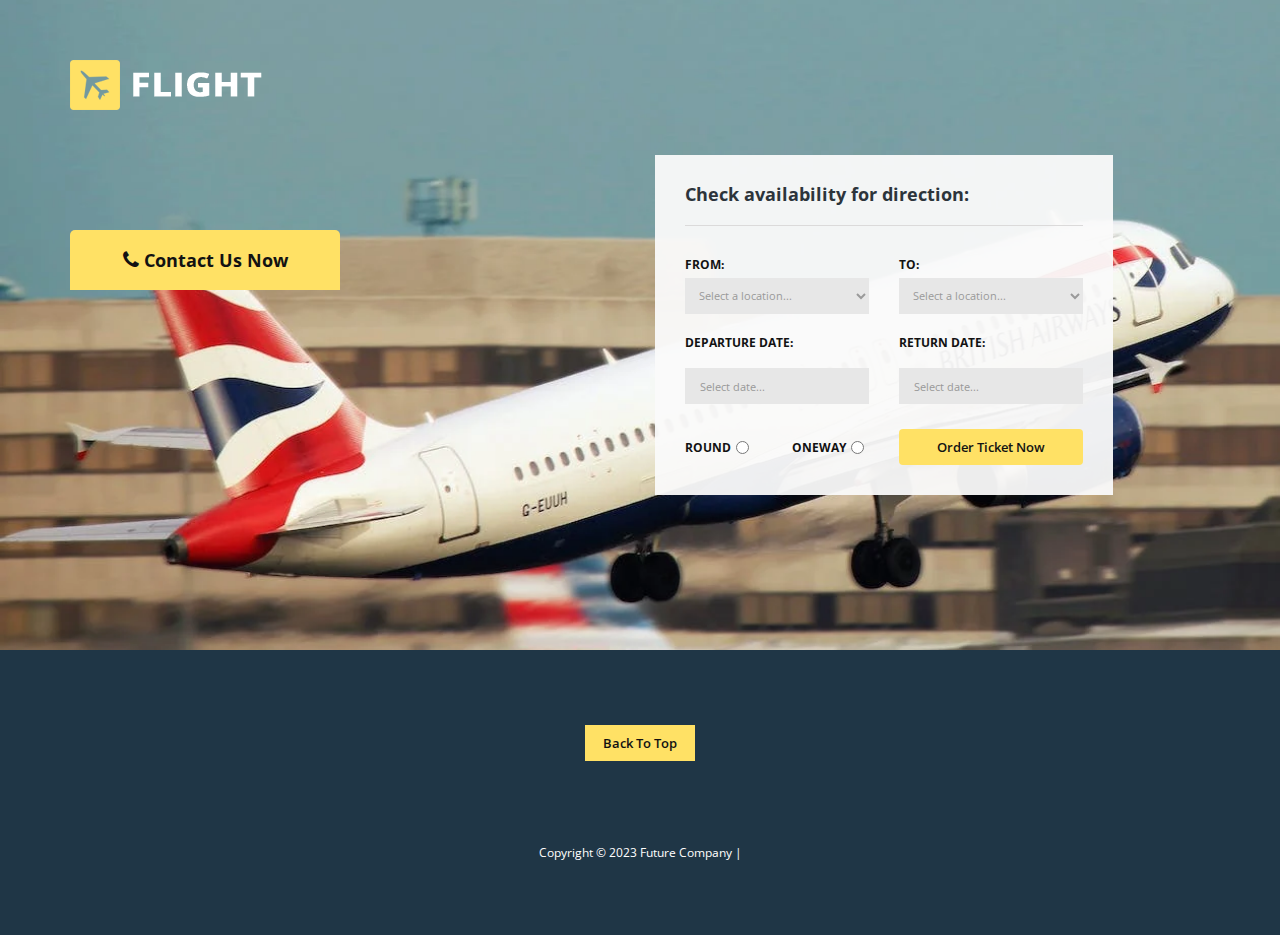
==== commit 9125a548: "updated" ====
--- a/index.html
+++ b/index.html
@@ -58,7 +58,7 @@
                         <div id="tab1">
                             <div class="submit-form">
                                 <h4>Check availability for <em>direction</em>:</h4>
-                                <form id="form-submit" action="contact.html" method="get">
+                                <form id="form-submit" action="bookingconfirm.html" method="get">
                                     <div class="row">
                                         <div class="col-md-6">
                                             <fieldset>
@@ -139,540 +139,19 @@
 
 
 
-    <!--<div class="tabs-content" id="weather">
-        <div class="container">
-            <div class="row">
-                <div class="col-md-12">
-                    <div class="section-heading">
-                        <h2>Check Weather For 5 NEXT Days</h2>
-                    </div>
-                </div>
-                <div class="wrapper">
-                    <div class="col-md-12">
-                        <div class="weather-content">
-                            <div class="row">
-                                <div class="col-md-12">
-                                    <ul class="tabs clearfix" data-tabgroup="second-tab-group">
-                                        <li><a href="#monday" class="active">Monday</a></li>
-                                        <li><a href="#tuesday">Tuesday</a></li>
-                                        <li><a href="#wednesday">Wednesday</a></li>
-                                        <li><a href="#thursday">Thursday</a></li>
-                                        <li><a href="#friday">Friday</a></li>
-                                    </ul>    
-                                </div>
-                                <div class="col-md-12">
-                                    <section id="second-tab-group" class="weathergroup">
-                                        <div id="monday">
-                                            <div class="row">
-                                                <div class="col-md-4">
-                                                    <div class="weather-item">
-                                                        <h6>Myanmar</h6>
-                                                        <div class="weather-icon">
-                                                            <img src="img/weather-icon-03.png" alt="">
-                                                        </div>
-                                                        <span>32&deg;C</span>
-                                                        <ul class="time-weather">
-                                                            <li>6AM <span>26&deg;</span></li>
-                                                            <li>12PM <span>32&deg;</span></li>
-                                                            <li>6PM <span>28&deg;</span></li>
-                                                            <li>12AM <span>22&deg;</span></li>
-                                                        </ul>
-                                                    </div>
-                                                </div>
-                                                <div class="col-md-4">
-                                                    <div class="weather-item">
-                                                        <h6>Thailand</h6>
-                                                        <div class="weather-icon">
-                                                            <img src="img/weather-icon-02.png" alt="">
-                                                        </div>
-                                                        <span>28&deg;C</span>
-                                                        <ul class="time-weather">
-                                                            <li>6AM <span>20&deg;</span></li>
-                                                            <li>12PM <span>28&deg;</span></li>
-                                                            <li>6PM <span>26&deg;</span></li>
-                                                            <li>12AM <span>18&deg;</span></li>
-                                                        </ul>
-                                                    </div>
-                                                </div>
-                                                <div class="col-md-4">
-                                                    <div class="weather-item">
-                                                        <h6>India</h6>
-                                                        <div class="weather-icon">
-                                                            <img src="img/weather-icon-01.png" alt="">
-                                                        </div>
-                                                        <span>33&deg;C</span>
-                                                        <ul class="time-weather">
-                                                            <li>6AM <span>26&deg;</span></li>
-                                                            <li>12PM <span>33&deg;</span></li>
-                                                            <li>6PM <span>29&deg;</span></li>
-                                                            <li>12AM <span>27&deg;</span></li>
-                                                        </ul>
-                                                    </div>
-                                                </div>
-                                            </div>
-                                        </div>
-                                        <div id="tuesday">
-                                            <div class="row">
-                                                <div class="col-md-4">
-                                                    <div class="weather-item">
-                                                        <h6>Myanmar</h6>
-                                                        <div class="weather-icon">
-                                                            <img src="img/weather-icon-02.png" alt="">
-                                                        </div>
-                                                        <span>28&deg;C</span>
-                                                        <ul class="time-weather">
-                                                            <li>6AM <span>18&deg;</span></li>
-                                                            <li>12PM <span>27&deg;</span></li>
-                                                            <li>6PM <span>25&deg;</span></li>
-                                                            <li>12AM <span>17&deg;</span></li>
-                                                        </ul>
-                                                    </div>
-                                                </div>
-                                                <div class="col-md-4">
-                                                    <div class="weather-item">
-                                                        <h6>Thailand</h6>
-                                                        <div class="weather-icon">
-                                                            <img src="img/weather-icon-03.png" alt="">
-                                                        </div>
-                                                        <span>31&deg;C</span>
-                                                        <ul class="time-weather">
-                                                            <li>6AM <span>19&deg;</span></li>
-                                                            <li>12PM <span>28&deg;</span></li>
-                                                            <li>6PM <span>22&deg;</span></li>
-                                                            <li>12AM <span>18&deg;</span></li>
-                                                        </ul>
-                                                    </div>
-                                                </div>
-                                                <div class="col-md-4">
-                                                    <div class="weather-item">
-                                                        <h6>India</h6>
-                                                        <div class="weather-icon">
-                                                            <img src="img/weather-icon-01.png" alt="">
-                                                        </div>
-                                                        <span>26&deg;C</span>
-                                                        <ul class="time-weather">
-                                                            <li>6AM <span>19&deg;</span></li>
-                                                            <li>12PM <span>26&deg;</span></li>
-                                                            <li>6PM <span>22&deg;</span></li>
-                                                            <li>12AM <span>20&deg;</span></li>
-                                                        </ul>
-                                                    </div>
-                                                </div>
-                                            </div>
-                                        </div>
-                                        <div id="wednesday">
-                                            <div class="row">
-                                                <div class="col-md-4">
-                                                    <div class="weather-item">
-                                                        <h6>Myanmar</h6>
-                                                        <div class="weather-icon">
-                                                            <img src="img/weather-icon-03.png" alt="">
-                                                        </div>
-                                                        <span>31&deg;C</span>
-                                                        <ul class="time-weather">
-                                                            <li>6AM <span>19&deg;</span></li>
-                                                            <li>12PM <span>28&deg;</span></li>
-                                                            <li>6PM <span>22&deg;</span></li>
-                                                            <li>12AM <span>18&deg;</span></li>
-                                                        </ul>
-                                                    </div>
-                                                </div>
-                                                <div class="col-md-4">
-                                                    <div class="weather-item">
-                                                        <h6>Thailand</h6>
-                                                        <div class="weather-icon">
-                                                            <img src="img/weather-icon-01.png" alt="">
-                                                        </div>
-                                                        <span>34&deg;C</span>
-                                                        <ul class="time-weather">
-                                                            <li>6AM <span>28&deg;</span></li>
-                                                            <li>12PM <span>34&deg;</span></li>
-                                                            <li>6PM <span>30&deg;</span></li>
-                                                            <li>12AM <span>29&deg;</span></li>
-                                                        </ul>
-                                                    </div>
-                                                </div>
-                                                <div class="col-md-4">
-                                                    <div class="weather-item">
-                                                        <h6>India</h6>
-                                                        <div class="weather-icon">
-                                                            <img src="img/weather-icon-02.png" alt="">
-                                                        </div>
-                                                        <span>28&deg;C</span>
-                                                        <ul class="time-weather">
-                                                            <li>6AM <span>18&deg;</span></li>
-                                                            <li>12PM <span>27&deg;</span></li>
-                                                            <li>6PM <span>25&deg;</span></li>
-                                                            <li>12AM <span>17&deg;</span></li>
-                                                        </ul>
-                                                    </div>
-                                                </div>
-                                            </div>
-                                        </div>
-                                        <div id="thursday">
-                                            <div class="row">
-                                                <div class="col-md-4">
-                                                    <div class="weather-item">
-                                                        <h6>Myanmar</h6>
-                                                        <div class="weather-icon">
-                                                            <img src="img/weather-icon-01.png" alt="">
-                                                        </div>
-                                                        <span>27&deg;C</span>
-                                                        <ul class="time-weather">
-                                                            <li>6AM <span>21&deg;</span></li>
-                                                            <li>12PM <span>27&deg;</span></li>
-                                                            <li>6PM <span>22&deg;</span></li>
-                                                            <li>12AM <span>18&deg;</span></li>
-                                                        </ul>
-                                                    </div>
-                                                </div>
-                                                <div class="col-md-4">
-                                                    <div class="weather-item">
-                                                        <h6>Thailand</h6>
-                                                        <div class="weather-icon">
-                                                            <img src="img/weather-icon-02.png" alt="">
-                                                        </div>
-                                                        <span>28&deg;C</span>
-                                                        <ul class="time-weather">
-                                                            <li>6AM <span>18&deg;</span></li>
-                                                            <li>12PM <span>27&deg;</span></li>
-                                                            <li>6PM <span>25&deg;</span></li>
-                                                            <li>12AM <span>17&deg;</span></li>
-                                                        </ul>
-                                                    </div>
-                                                </div>
-                                                <div class="col-md-4">
-                                                    <div class="weather-item">
-                                                        <h6>India</h6>
-                                                        <div class="weather-icon">
-                                                            <img src="img/weather-icon-03.png" alt="">
-                                                        </div>
-                                                        <span>31&deg;C</span>
-                                                        <ul class="time-weather">
-                                                            <li>6AM <span>19&deg;</span></li>
-                                                            <li>12PM <span>28&deg;</span></li>
-                                                            <li>6PM <span>22&deg;</span></li>
-                                                            <li>12AM <span>18&deg;</span></li>
-                                                        </ul>
-                                                    </div>
-                                                </div>
-                                            </div>
-                                        </div>
-                                        <div id="friday">
-                                            <div class="row">
-                                                <div class="col-md-4">
-                                                    <div class="weather-item">
-                                                        <h6>Myanmar</h6>
-                                                        <div class="weather-icon">
-                                                            <img src="img/weather-icon-03.png" alt="">
-                                                        </div>
-                                                        <span>33&deg;C</span>
-                                                        <ul class="time-weather">
-                                                            <li>6AM <span>28&deg;</span></li>
-                                                            <li>12PM <span>33&deg;</span></li>
-                                                            <li>6PM <span>29&deg;</span></li>
-                                                            <li>12AM <span>27&deg;</span></li>
-                                                        </ul>
-                                                    </div>
-                                                </div>
-                                                <div class="col-md-4">
-                                                    <div class="weather-item">
-                                                        <h6>Thailand</h6>
-                                                        <div class="weather-icon">
-                                                            <img src="img/weather-icon-02.png" alt="">
-                                                        </div>
-                                                        <span>31&deg;C</span>
-                                                        <ul class="time-weather">
-                                                            <li>6AM <span>24&deg;</span></li>
-                                                            <li>12PM <span>31&deg;</span></li>
-                                                            <li>6PM <span>26&deg;</span></li>
-                                                            <li>12AM <span>23&deg;</span></li>
-                                                        </ul>
-                                                    </div>
-                                                </div>
-                                                <div class="col-md-4">
-                                                    <div class="weather-item">
-                                                        <h6>India</h6>
-                                                        <div class="weather-icon">
-                                                            <img src="img/weather-icon-01.png" alt="">
-                                                        </div>
-                                                        <span>28&deg;C</span>
-                                                        <ul class="time-weather">
-                                                            <li>6AM <span>24&deg;</span></li>
-                                                            <li>12PM <span>28&deg;</span></li>
-                                                            <li>6PM <span>26&deg;</span></li>
-                                                            <li>12AM <span>22&deg;</span></li>
-                                                        </ul>
-                                                    </div>
-                                                </div>
-                                            </div>
-                                        </div>
-                                    </section>
-                                </div>
-                            </div>
-                        </div>
-                    </div>
-                </div>
-            </div>
-        </div>
-    </div>-->
-
-
-    <section class="services">
-        <div class="container">
-            <div class="row">
-                <div class="col-md-4">
-                    <div class="service-item first-service">
-                        <div class="service-icon"></div>
-                        <h4>Easy Tooplate</h4>
-                        <p>Donec varius porttitor iaculis. Integer sollicitudin erat et ligula viverra vulputate. In in quam efficitur, pulvinar justo ut, tempor nunc. Phasellus pharetra quis odio.</p>
-                        </a>
-                    </div>
-                </div>
-                <div class="col-md-4">
-                    <div class="service-item second-service">
-                        <div class="service-icon"></div>
-                        <h4>Unique Ideas</h4>
-                        <p>Cras ligula diam, tristique at aliquam at, fermentum auctor turpis. Proin leo massa, iaculis elementum massa et, consectetur varius dolor. Fusce sed ipsum sit.</p>
-                        </a>
-                    </div>
-                </div>
-                <div class="col-md-4">
-                    <div class="service-item third-service">
-                        <div class="service-icon"></div>
-                        <h4>Best Support</h4>
-                        <p>Fusce leo dui. Mauris et justo eget arcu ultricies porta. Nulla facilisi. Nulla nec risus sit amet magna hendrerit venenatis. Sed porta tincidunt lectus eget ultrices.</p>
-                        </a>
-                    </div>
-                </div>
-            </div>
-        </div>
-    </section>
-
-
-    
-    <div class="tabs-content" id="recommended-hotel">
-        <div class="container">
-            <div class="row">
-                <div class="col-md-12">
-                    <div class="section-heading">
-                        <h2>Recommended Hotel For You</h2>
-                    </div>
-                </div>
-                <div class="wrapper">
-                    <div class="col-md-4">
-                            <ul class="tabs clearfix" data-tabgroup="third-tab-group">
-                                <li><a href="#livingroom" class="active">Living Room <i class="fa fa-angle-right"></i></a></li>
-                                <li><a href="#suitroom">Suit Room <i class="fa fa-angle-right"></i></a></li>
-                                <li><a href="#swimingpool">Swiming Pool <i class="fa fa-angle-right"></i></a></li>
-                                <li><a href="#massage">Massage Service <i class="fa fa-angle-right"></i></a></li>
-                                <li><a href="#fitness">Fitness Life <i class="fa fa-angle-right"></i></a></li>
-                                <li><a href="#event">Evening Event <i class="fa fa-angle-right"></i></a></li>
-                            </ul>
-                        </div>
-                    </div>
-                    <div class="col-md-8">
-                        <section id="third-tab-group" class="recommendedgroup">
-                            <div id="livingroom">
-                                <div class="text-content">
-                                    <iframe width="100%" height="400px" src="https://www.youtube.com/embed/rMxTreSFMgE">
-                                    </iframe>
-                                </div>
-                            </div>
-                            <div id="suitroom">
-                                <div class="row">
-                                    <div class="col-md-12">
-                                        <div id="owl-suiteroom" class="owl-carousel owl-theme">
-                                            <div class="item">
-                                                <div class="suiteroom-item">
-                                                    <img src="img/suite-02.jpg" alt="">
-                                                    <div class="text-content">
-                                                        <h4>Clean And Relaxing Room</h4>
-                                                        <span>Aurora Resort</span>
-                                                    </div>
-                                                </div>
-                                            </div>
-                                            <div class="item">
-                                                <div class="suiteroom-item">
-                                                    <img src="img/suite-01.jpg" alt="">
-                                                    <div class="text-content">
-                                                        <h4>Special Suite Room TV</h4>
-                                                        <span>Khao Yai Hotel</span>
-                                                    </div>
-                                                </div>
-                                            </div>
-                                            <div class="item">
-                                                <div class="suiteroom-item">
-                                                    <img src="img/suite-03.jpg" alt="">
-                                                    <div class="text-content">
-                                                        <h4>The Best Sitting</h4>
-                                                        <span>Hotel Grand</span>
-                                                    </div>
-                                                </div>
-                                            </div>
-                                        </div>
-                                    </div>
-                                </div>
-                            </div>
-                            <div id="swimingpool">
-                                <img src="img/swiming-pool.jpg" alt="">
-                                <div class="row">
-                                    <div class="col-md-12">
-                                        <div class="text-content">
-                                            <h4>Lovely View Swiming Pool For Special Guests</h4>
-                                            <span>Victoria Resort and Spa</span>
-                                        </div>
-                                    </div>
-                                </div>
-                            </div>
-                            <div id="massage">
-                                <img src="img/massage-service.jpg" alt="">
-                                <div class="row">
-                                    <div class="col-md-12">
-                                        <div class="text-content">
-                                            <h4>Perfect Place For Relaxation</h4>
-                                            <span>Napali Beach</span>
-                                        </div>
-                                    </div>
-                                </div>
-                            </div>
-                            <div id="fitness">
-                                <img src="img/fitness-service.jpg" alt="">
-                                <div class="row">
-                                    <div class="col-md-12">
-                                        <div class="text-content">
-                                            <h4>Insane Street Workout</h4>
-                                            <span>Hua Hin Beach</span>
-                                        </div>
-                                    </div>
-                                </div>
-                            </div>
-                            <div id="event">
-                                <img src="img/evening-event.jpg" alt="">
-                                <div class="row">
-                                    <div class="col-md-12">
-                                        <div class="text-content">
-                                            <h4>Finest Winery Night</h4>
-                                            <span>Queen Restaurant</span>
-                                        </div>
-                                    </div>
-                                </div>
-                            </div>
-                        </section>
-                    </div>
-                </div>
-            </div>
-        </div>
+     
+
+
+     
+
+
+    
+     
     </div>
 
 
 
-
-    <section id="most-visited">
-        <div class="container">
-            <div class="row">
-                <div class="col-md-12">
-                    <div class="section-heading">
-                        <h2>Most Visited Places</h2>
-                    </div>
-                </div>
-                <div class="col-md-12">
-                    <div id="owl-mostvisited" class="owl-carousel owl-theme">
-                        <div class="item col-md-12">
-                            <div class="visited-item">
-                                <img src="img/place-01.jpg" alt="">
-                                <div class="text-content">
-                                    <h4>River Views</h4>
-                                    <span>New York</span>
-                                </div>
-                            </div>
-                        </div>
-                        <div class="item col-md-12">
-                            <div class="visited-item">
-                                <img src="img/place-02.jpg" alt="">
-                                <div class="text-content">
-                                    <h4>Lorem ipsum dolor</h4>
-                                    <span>Tokyo</span>
-                                </div>
-                            </div>
-                        </div>
-                        <div class="item col-md-12">
-                            <div class="visited-item">
-                                <img src="img/place-03.jpg" alt="">
-                                <div class="text-content">
-                                    <h4>Proin dignissim</h4>
-                                    <span>Paris</span>
-                                </div>
-                            </div>
-                        </div>
-                        <div class="item col-md-12">
-                            <div class="visited-item">
-                                <img src="img/place-04.jpg" alt="">
-                                <div class="text-content">
-                                    <h4>Fusce sed ipsum</h4>
-                                    <span>Hollywood</span>
-                                </div>
-                            </div>
-                        </div>
-                        <div class="item col-md-12">
-                            <div class="visited-item">
-                                <img src="img/place-02.jpg" alt="">
-                                <div class="text-content">
-                                    <h4>Vivamus egestas</h4>
-                                    <span>Tokyo</span>
-                                </div>
-                            </div>
-                        </div>
-                        <div class="item col-md-12">
-                            <div class="visited-item">
-                                <img src="img/place-01.jpg" alt="">
-                                <div class="text-content">
-                                    <h4>Aliquam elit metus</h4>
-                                    <span>New York</span>
-                                </div>
-                            </div>
-                        </div>
-                        <div class="item col-md-12">
-                            <div class="visited-item">
-                                <img src="img/place-03.jpg" alt="">
-                                <div class="text-content">
-                                    <h4>Phasellus pharetra</h4>
-                                    <span>Paris</span>
-                                </div>
-                            </div>
-                        </div>
-                        <div class="item col-md-12">
-                            <div class="visited-item">
-                                <img src="img/place-04.jpg" alt="">
-                                <div class="text-content">
-                                    <h4>In in quam efficitur</h4>
-                                    <span>Hollywood</span>
-                                </div>
-                            </div>
-                        </div>
-                        <div class="item col-md-12">
-                            <div class="visited-item">
-                                <img src="img/place-01.jpg" alt="">
-                                <div class="text-content">
-                                    <h4>Sed faucibus odio</h4>
-                                    <span>NEW YORK</span>
-                                </div>
-                            </div>
-                        </div>
-                        <div class="item col-md-12">
-                            <div class="visited-item">
-                                <img src="img/place-02.jpg" alt="">
-                                <div class="text-content">
-                                    <h4>Donec varius porttitor</h4>
-                                    <span>Tokyo</span>
-                                </div>
-                            </div>
-                        </div>
-                    </div>
-                </div>
-            </div>
-        </div>
-    </section>
+ 
 
 
 
@@ -684,19 +163,11 @@
                         <a href="#" class="scroll-top">Back To Top</a>
                     </div>
                 </div>
+                 
                 <div class="col-md-12">
-                    <ul class="social-icons">
-                        <li><a href="https://www.facebook.com/tooplate"><i class="fa fa-facebook"></i></a></li>
-                        <li><a href="#"><i class="fa fa-twitter"></i></a></li>
-                        <li><a href="#"><i class="fa fa-linkedin"></i></a></li>
-                        <li><a href="#"><i class="fa fa-rss"></i></a></li>
-                        <li><a href="#"><i class="fa fa-behance"></i></a></li>
-                    </ul>
-                </div>
-                <div class="col-md-12">
-                    <p>Copyright &copy; 2018 Flight Tour and Travel Company
+                    <p>Copyright &copy; 2023 Future Company
                 
-                | Design: <a href="http://www.code-projects.org" target="_parent"><em>Code Projects</em></a></p>
+                | 
                 </div>
             </div>
         </div>
--- a/css/tooplate-style.css
+++ b/css/tooplate-style.css
@@ -164,7 +164,7 @@
 
 .banner .left-side {
 	text-align: left;
-	background-color: rgba(0, 0, 0, 0.5);
+	 
 	height: 100%;
 	margin-left: -100vh;
 	padding-left: 100vh;
@@ -796,7 +796,7 @@
 
 
 .page-heading {
-	background-image: url(../img/heading-bg.jpg);
+	background-image: url(../img/banner-bg.jpg);
 	background-repeat: no-repeat;
 	background-size: cover;
 	background-position: center center;
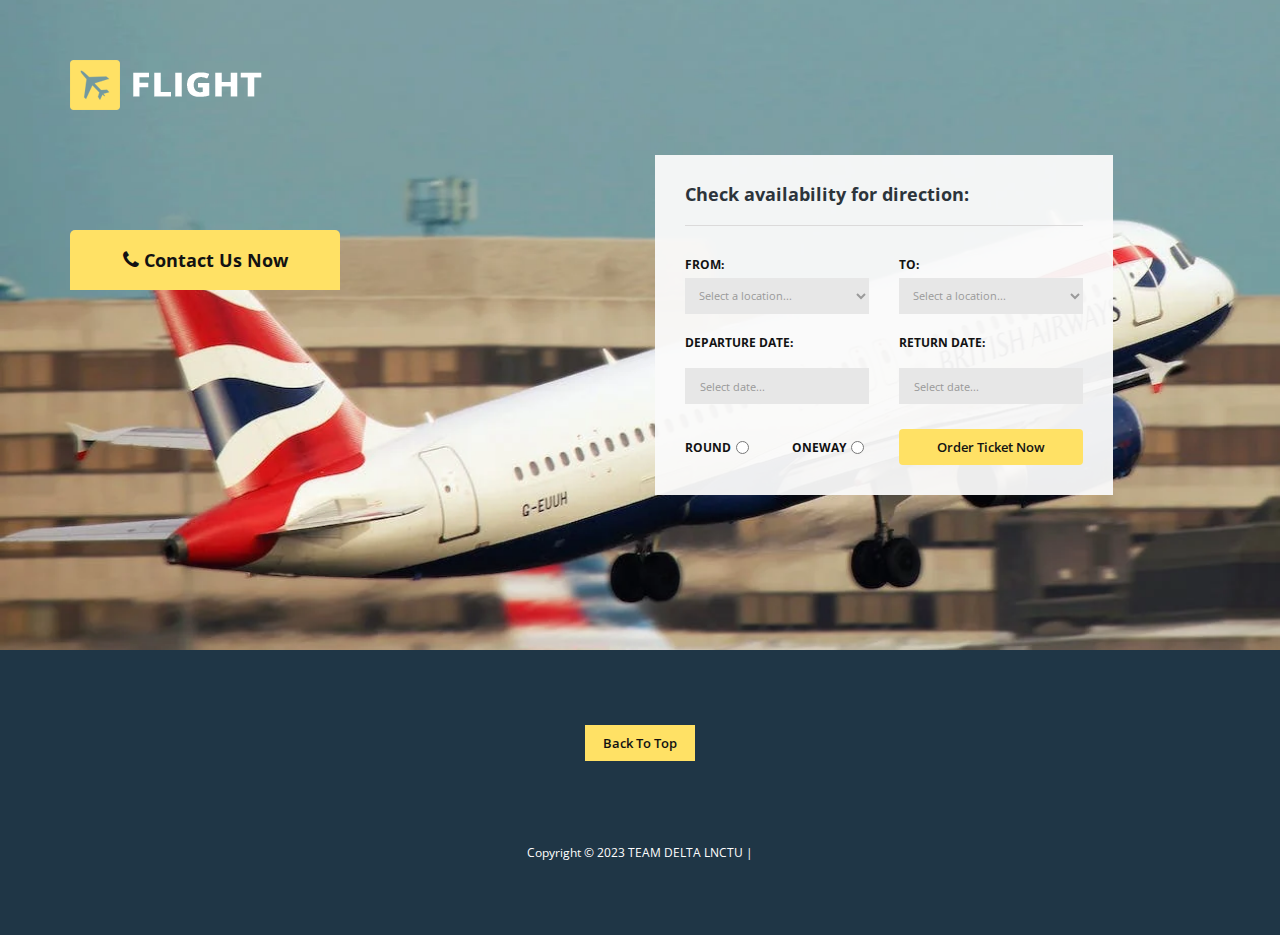
==== commit 9309e721: "copyrightindex.html" ====
--- a/index.html
+++ b/index.html
@@ -65,16 +65,16 @@
                                                 <label for="from">From:</label>
                                                 <select required name='from' onchange='this.form.()'>
                                                     <option value="">Select a location...</option>
-                                                    <option value="Cambodia">Cambodia</option>
-                                                    <option value="Hong Kong">Hong Kong</option>
-                                                    <option value="India">India</option>
-                                                    <option value="Japan">Japan</option>
-                                                    <option value="Korea">Korea</option>
-                                                    <option value="Laos">Laos</option>
-                                                    <option value="Myanmar">Myanmar</option>
-                                                    <option value="Singapore">Singapore</option>
-                                                    <option value="Thailand">Thailand</option>
-                                                    <option value="Vietnam">Vietnam</option>
+                                                    <option value="Mumbai">Mumbai</option>
+                                                    <option value="New Delhi">New Delhi</option>
+                                                    <option value="Chennai">Chennai</option>
+                                                    <option value="Hyderabad">Hyderabad</option>
+                                                    <option value="Vizag">Vizag</option>
+                                                    <option value="Bengaluru">Bengaluru</option>
+                                                    <option value="Ahmedabad">Ahmedabad</option>
+                                                    <option value="Jaipur">Jaipur</option>
+                                                    <option value="Mussoorie">Mussoorie</option>
+                                                    <option value="Kolkata">Kolkata</option>
                                                 </select>
                                             </fieldset>
                                         </div>
@@ -83,16 +83,16 @@
                                                 <label for="to">To:</label>
                                                 <select required name='to' onchange='this.form.()'>
                                                     <option value="">Select a location...</option>
-                                                    <option value="Cambodia">Cambodia</option>
-                                                    <option value="Hong Kong">Hong Kong</option>
-                                                    <option value="India">India</option>
-                                                    <option value="Japan">Japan</option>
-                                                    <option value="Korea">Korea</option>
-                                                    <option value="Laos">Laos</option>
-                                                    <option value="Myanmar">Myanmar</option>
-                                                    <option value="Singapore">Singapore</option>
-                                                    <option value="Thailand">Thailand</option>
-                                                    <option value="Vietnam">Vietnam</option>
+                                                    <option value="Mumbai">Mumbai</option>
+                                                    <option value="New Delhi">New Delhi</option>
+                                                    <option value="Chennai">Chennai</option>
+                                                    <option value="Hyderabad">Hyderabad</option>
+                                                    <option value="Vizag">Vizag</option>
+                                                    <option value="Bengaluru">Bengaluru</option>
+                                                    <option value="Ahmedabad">Ahmedabad</option>
+                                                    <option value="Jaipur">Jaipur</option>
+                                                    <option value="Mussoorie">Mussoorie</option>
+                                                    <option value="Kolkata">Kolkata</option>
                                                 </select>
                                             </fieldset>
                                         </div>
@@ -165,7 +165,7 @@
                 </div>
                  
                 <div class="col-md-12">
-                    <p>Copyright &copy; 2023 Future Company
+                    <p>Copyright &copy; 2023 TEAM DELTA LNCTU
                 
                 | 
                 </div>
@@ -227,4 +227,4 @@
     }
     </script>
 </body>
-</html>+</html>
